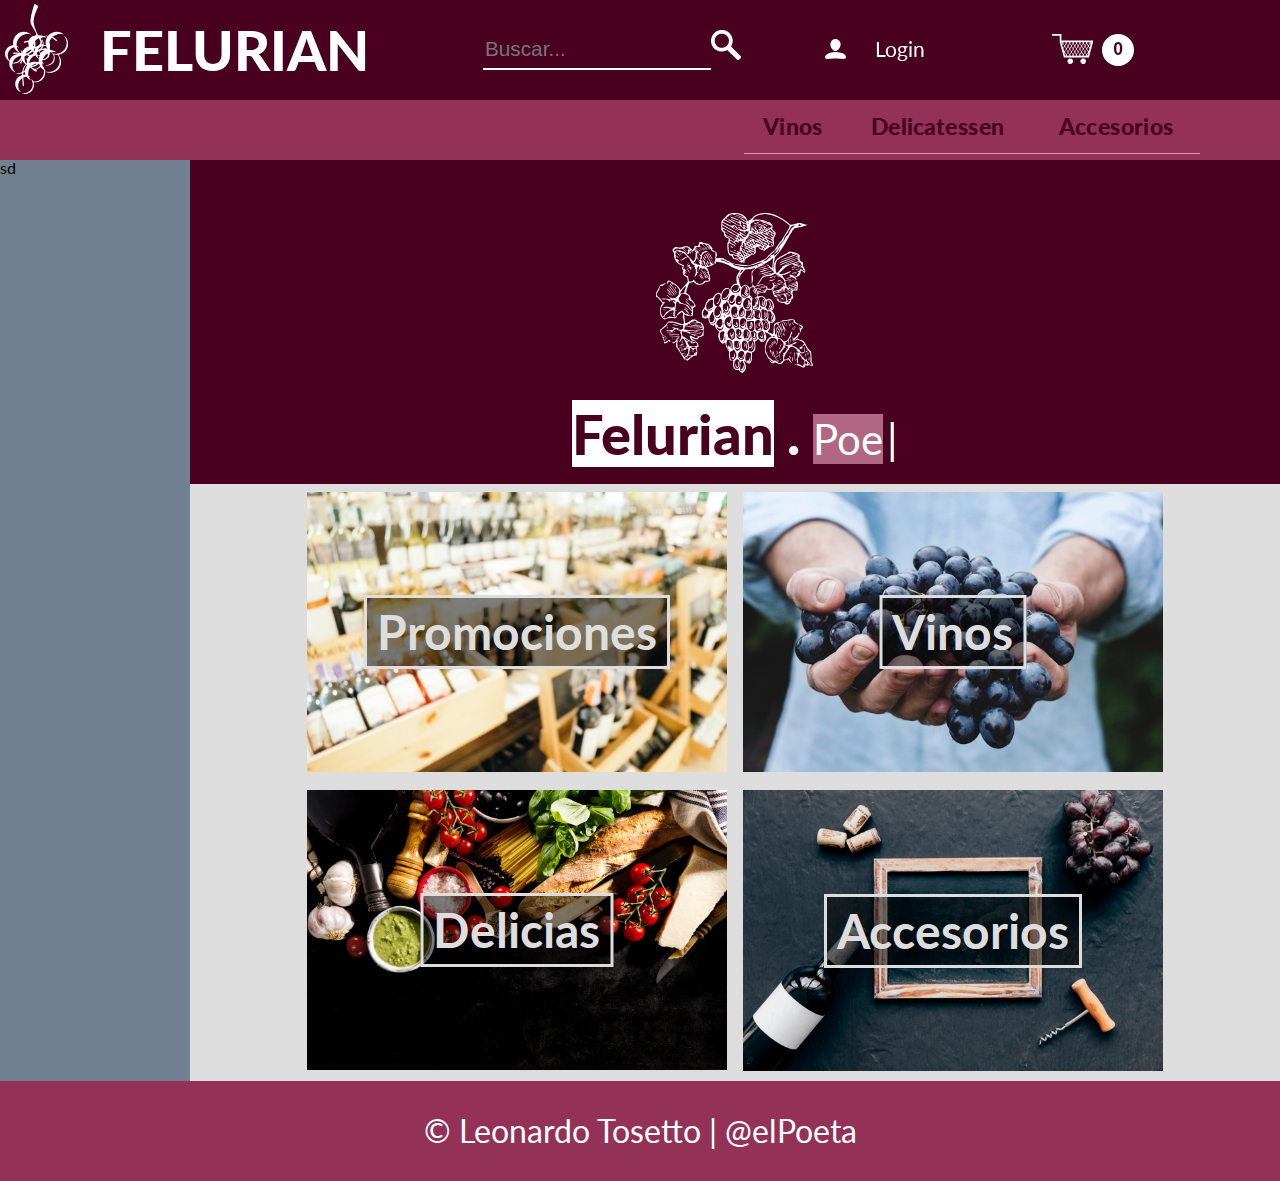
==== index.html @ bda79f93 "Mejoras en Grid - agregado footer" ====
<!DOCTYPE html>
<html lang="es">
<head>
    <meta charset="UTF-8">
    <meta name="viewport" content="width=device-width, initial-scale=1.0">
    <meta http-equiv="X-UA-Compatible" content="ie=edge">

    <link href="https://fonts.googleapis.com/css?family=Lato:400,400i,700,700i,900" rel="stylesheet">
    <link rel="stylesheet" href="css/reset.css">
    <link rel="stylesheet" href="css/contenedor-estilo.css">
    <link rel="stylesheet" href="css/header-estilo.css">
    <link rel="stylesheet" href="css/navegacion-estilo.css">
    <link rel="stylesheet" href="css/side-estilo.css">
    <link rel="stylesheet" href="css/mainSection-estilo.css">
    <link rel="stylesheet" href="css/footer-estilo.css">
    <link rel="stylesheet" href="css/productos-estilo.css">
    <link rel="stylesheet" href="css/carrito-estilo.css">

    <script src="js/datos.js" defer></script>
    <script src="js/menu.js" defer></script>
    <script src="js/productos.js" defer></script>
    <script src="js/lupa.js" defer></script>
    <script src="js/carrito.js" defer></script>
    <script src="js/main.js" defer></script>

    <title>Felurian Wine Store</title>
</head>
<body>
    <div class="contenedor">
        
        <header class="header">
            
            <figure>
                <a href="index.html"><img src="img/logo-header.svg" alt="Felurian" class="logo-header"></a>
            </figure>

            <h1 class="titulo-header"><a href="index.html">Felurian</a></h1>
           
            <div class="form-busqueda">
                <input type="search" id="buscar" placeholder="Buscar...">
                <figure>
                    <img src="img/lupa.svg" alt="buscar" class="logo-buscar">
                </figure>
            </div>
            <div class="contenedor-login">
                <figure>
                    <img src="img/user.svg" alt="login" class="logo-user">
                </figure>
                <a href="#" class="login">Login</a>
            </div>
            <div class="compras">
                <figure>
                    <img src="img/carrito.svg" alt="carrito" class="carrito-logo">
                </figure>

                <div class="cantidadDeProductos"><p id="cantidadEnCarrito">0</p></div>
            </div>
        </header>
        
        <nav class="nav-bar">
            <div class="nav-menu" >
                <ul id="menu-template">

                </ul>
            </div>
        </nav>
        
        <aside class="side">
            sd
        
        </aside>
        
        <section class="main-section">
            <div id="panel-content">
                
                <div class="banner">
               
                    <div class="banner-badge">
                          <img src="img/logo-banner.svg" class="logo-banner-img">
                    </div>
   
                  <span class="titulo-banner"><span>Felurian</span> <sup> . </sup></span>
                  <span id="tipeo-contenedor"></span>
                  <span class='tipeo-cursor'>|</span>   
               
                </div>
  
                  <div class="content-grilla">
               
                    <div>
                          <a class="fondo-grilla" href="#">
                              <div class="texto-grilla">
                                  <h2>Promociones</h2>
                              </div>
                              <img src="img/promos-grilla.jpg">
                          </a>
                      </div>
      
                  <div>
                          <a class="fondo-grilla" href="#" onclick="cargarProductos();">
                              <div class="texto-grilla">
                                  <h2>Vinos</h2>
                              </div>
                              <img src="img/vinos-grilla.jpg">
                          </a>
                 </div>
       
                <div>
                          <a class="fondo-grilla" href="#">
                              <div class="texto-grilla">
                                  <h2>Delicias</h2>
                              </div>
                              <img src="img/delicias-grilla.jpg">
                          </a>
                      </div>
      
                      <div>
                          <a class="fondo-grilla" href="#">
                              <div class="texto-grilla">
                                  <h2>Accesorios</h2>
                              </div>
                              <img src="img/accesorios-grilla.jpg">
                          </a>
                      </div>
              </div>
        </section>
        
        <footer class="footer">
            <p class="autor">&copy; <a href="https://ar.linkedin.com/in/leonardo-tosetto" target="_blank">Leonardo Tosetto</a> | <a href="https://github.com/elPoeta" target="_blank">@elPoeta</a></p>
        </footer>
    </div>

    <div>
        <div class="panel-carrito hide-panel">
            <ul class="panel-carrito-grid">
                <li class="lista-panel-carrito">
                        <img src="img/blanco.png" alt="wine" class="img-panel-carrito">
                        <h5 class ="nombreProducto-panel-carrito">Vino Blanco $124</h5>
                        <!-- <input type="number" name="quantity" min="1" max="15" class="spinner-panel-carrito"> -->
                        <div class="rango-panel-carrito">
                            <span class="rango-span">10</span>
                            <input type="range" class="rango-bar" name="cantidad-panel" min="1" max="15" value="1" step="1"/>
                          
                        </div>
                        
                        
                          <a href="#" class="eliminarProducto-panel-carrito" id="" >&times;</a>
                </li>  
                <hr>
                <li class="lista-panel-carrito">
                    <img src="img/tinto.png" alt="wine" class="img-panel-carrito">
                    <h5 class="nombreProducto-panel-carrito">Vino Tinto $522</h5>
                    <!-- <input type="number" name="quantity" min="1" max="15" class="spinner-panel-carrito"> -->
                    <div class="rango-panel-carrito">
                        <span class="rango-span">1</span>
                        <input type="range" class="rango-bar" name="cantidad-panel" min="1" max="15" value="1" step="1"/>
                      
                    </div>
                    <a href="#" class="eliminarProducto-panel-carrito" id="" >&times;</a>
            </li>  
            <hr>
            </ul> 
          
                <h5 class="total-panel-carrito">total $124</h5>    
            
            <button class="btn-finalizarCompra">Finalizar Compra</button>
        </div>
</div>
</body>
</html>
---- css/contenedor-estilo.css ----
body{
    font-family: 'Lato', sans-serif; 
}
.contenedor{
    display : grid;
    grid-template-columns: repeat(8 1fr);
    grid-template-rows: 100px 60px auto 100px;
    grid-template-areas: 
        "hd hd hd hd hd hd hd hd"
        "nb nb nb nb nb nb nb nb"
        "sd sd ms ms ms ms ms ms"
        "fo fo fo fo fo fo fo fo";

}
---- css/header-estilo.css ----
.header{
    display: grid;
    grid-area: hd;
    background:#48001E;
    grid-template-columns: 100px 1fr 4fr 2fr 2fr;
    justify-content: center;
    align-content: center;
    position: sticky;
    top : 0px;
    z-index: 100;
}

.logo-header{
    max-height: 90px;
    padding: 5px;
    grid-column: 1 / 2;
}

.titulo-header{
    font-size: 3.5rem;
    text-transform: uppercase;
    grid-column: 2 / 3;
    align-self: center;
    font-weight: 900;

}

.titulo-header a{
    text-decoration: none;
    color: #fff;
    text-align: center;
}

.titulo-header a:hover{
    color: #DC93AF;
}

.form-busqueda{
    display: grid;
    grid-template-columns: repeat(4, 1fr);
    justify-content: center;
    align-content: center;
}

#buscar{
    grid-column: 2 / 4;   
    font-size: 1.3rem;
    height: 40px;
    align-self: center;
    background: #48001E;
    color: #fff;
    border: none;
    border-bottom:2px solid #fff;
}

.logo-buscar{
    max-height: 30px;
    text-align: center;
}
 
.contenedor-login{
    display: grid;
    grid-template-columns: 50px 1fr;
    align-content: center;
}

.logo-user{
    max-height: 20px;
}
.login{
    text-align: left;
    font-size: 1.3rem;
    color: #fff;
    text-decoration: none;
}

.compras{
    display: grid;
    grid-template-columns: 50px 1fr;
    align-content: center;
}

.carrito-logo{
    max-height: 30px;
}

.cantidadDeProductos {
	width: 2rem;
	height: 2rem;
	border-radius: 50%;
	background: #fff;
	display: flex;
	justify-content: center;
	align-items: center;
	text-align: center;
}
#cantidadEnCarrito{
	font-family: sans-serif;
	color: #48001E;
	font-size: 1.1rem;
	font-weight: 800;
}
.carrito-logo:hover{
    cursor: pointer;
}
---- css/navegacion-estilo.css ----
.nav-bar{
    display: grid;
    grid-area: nb;
    background: #933157;
    position: sticky;
    top : 100px;
    z-index: 100;
}

.nav-menu{
    text-align: right;
    margin-right: 80px;
    }
#menu-template li{
     display: inline-grid;
     background: #933157;
     border-bottom: 1px solid #DC93AF;
     list-style: none;
    }
    
#menu-template li:hover ul{
    display: inline-grid;
    border-top: 1px solid #DC93AF;
    }
    
#menu-template  a{
    padding: 12px;
    font-size:1.8rem;
    font-weight: 900;
    color:#48001E;
    text-decoration: none;
    transform: scale(.8);
    }
    
#menu-template a:hover{
    color:#fff;
    transform: scale(1);
    }    
    
 .hide-menu{
     display: none;
 }   
.hide-menu a{
      margin-block-start: auto;
      color:#DC93AF;
      
    }
    
.hide-menu a:hover{
    color:#fff;
    }

    .nav-menu ul li:hover .hide-menu{
        display: inline-table;
    }
---- css/side-estilo.css ----
.side{
    display: grid;
    grid-area: sd;
    background: slategray;
}
---- css/mainSection-estilo.css ----
.main-section{
    display: grid;
    grid-area: ms;
    background: #DDDDDE;
    
}

.banner{
    background: #48001E;
    padding: 2%;
    color: #fff;
    text-align:center;
}

.logo-banner-img{
    width: 15%;
    max-height: 15%;
    padding: 3%;
}  
.titulo-banner {
     font-size: 3.5rem;
     font-weight:900;

    }  
.titulo-banner span{
        background: #fff;
        color: #48001E;
    }     
 .tipeo-cursor { 
     font-size: 2.6rem;
    }

#tipeo-contenedor{
        color:#fff; 
        text-decoration: none;
        background: rgba(220, 147, 175, .7);
        font-size:2.6rem;

}   

.content-grilla{
    display: grid;
    grid-template-columns: 1fr 1fr;  
    margin : 0 auto;
    max-width: 80%; 
}

.fondo-grilla{
        position: relative;   
        display: inline-block;
    }
    
    .fondo-grilla img{
        box-sizing: border-box;
        display: block;
        max-width: 100%;
        height: auto;
        padding: .5em;
    }
    
    
    .texto-grilla h2{
        font-size: 3rem;
        color: #DDDDDE;
        border: 3px solid #DDDDDE;
        position: absolute;
        top: 50%;
        left: 50%;
        transform: translate(-50%, -50%);   
        background: rgba(0, 0, 0, .5);
        padding: 10px;
        
    }
    
    .texto-grilla h2:hover{
        color: #DC93AF;
        border: 3px solid #DC93AF;
    }


@keyframes blink {
100% 
{ opacity:1; 
}
}
---- css/footer-estilo.css ----
.footer{
    display: grid;
    grid-area: fo;
    background: #933157;
}
.autor{
    font-size: 2rem;
    text-align: center;
    align-self: center;
    color: #fff;
}

.autor a{
    text-decoration: none;
    color: #fff;
}

.autor a:hover{
    color:#48001E;
}
---- css/productos-estilo.css ----
.contenedor-productos{
    display : grid;
    margin : 0 auto;
    max-width : 75%;
    grid-template-columns: repeat(4,1fr);
    
  }
.text-center{
    text-align : center;
  }
  .img-card{
    box-sizing: border-box;
    max-width: 100%;
    height: 200px;
   
  }
  .titulo-card{
    color : #48001E;
  }
  .precio-card{
    font-size : 30px;
    color : #933157;
  }
  
  .btn-agregar{
    background : #116611;
    color : #fff;
    border : 0px;
    border-radius : 30px;
    margin : 10px;
    padding : 10px 50px;
    
  }
  
  .btn-agregar:hover{
    background : #55AA55;
    cursor : pointer;
    
  }
  
  .card{
    box-sizing : border-box;
    align-items : center;  
    background : #fff;
    color : #333;
    border : 1px solid #333;
    margin : 0px auto;
    padding : 10px;
    border-radius : 25px;
    box-shadow :10px 10px 5px #888;
    transform: scale(0.95);
    transition: box-shadow 0.5s, transform 0.5s;
  }
  
  .card:hover {
    transform: scale(1);
    box-shadow: 5px 20px 30px rgba(0, 0, 0, 0.2);
  }

  .img-magnifier-container {
    position: relative;
    border: 2px solid #000;
    display: inline-block;
  }
  
  .img-magnifier-glass {
    position: absolute;
    border: 3px solid #000;
    border-radius: 50%;
    cursor: none;
    width: 150px;
    height: 150px;
  }

  .zona-lupa{
    display: inline-block;
    position: relative;
    
  }
---- css/carrito-estilo.css ----
.panel-carrito{
    width: 20%;
    left: 70%;
    height: auto;
    padding: 5px;
    position: fixed;
    z-index:100;
    top:100px;
    background-color:#DC93AF;
    border-radius: 15px;
    opacity: 1;   
    overflow: hidden;
    text-align: center;
    transition: max-height 0.5s linear;
}

.hide-panel{
    display: none;
}
.panel-carrito-grid{
    display: grid;
    grid-template-columns: 1fr;
    grid-template-rows: 100px;    
}
.lista-panel-carrito{
    display: grid; 
    grid-template-columns: 60px 1fr 50px 30px;
    grid-template-rows: 100px;
    justify-content: center;
    align-items: center;
}

.img-panel-carrito{
    box-sizing: border-box;    
    max-width: 100%;
    height: 80px;
    justify-self: left;
    padding: 5px; 
    
}

.nombreProducto-panel-carrito{
  font-size: 1.5rem;
  text-align: center;
  color: #fff;
}

.eliminarProducto-panel-carrito{
    font-size: 1.8rem;
    color: #fff;
    text-decoration: none;
}

.eliminarProducto-panel-carrito:hover{
    color: #48001E;
}

.spinner-panel-carrito{
    width: auto;
    font-size: 1.1rem;
    background: #DC93AF;
    border: 1px solid #48001E;
    padding: 2px;
    color: #fff;
}

.rango-panel-carrito{
    display: block;
}

.rango-span{
    color: #DC93AF;
    background: #fff;
    font-size: 1.2rem;
    border-radius: 5px;
    padding: 2px;
}

.rango-bar{
    width: 45px;
    padding: 2px;
}


.total-panel-carrito{
    display: block;  
    font-size: 1.5rem;
    padding: 15px;
    color: #48001E;
    text-transform: uppercase;


}

.btn-finalizarCompra{
    width: 80%;
    padding: 10px;
    background: #116611;
    color: #fff; 
    border: none;
    border-radius: 10px;
    font-size: 1.2rem;
}

.btn-finalizarCompra:hover{
    background: #55AA55;
    color: #48001E;
    cursor: pointer;
}
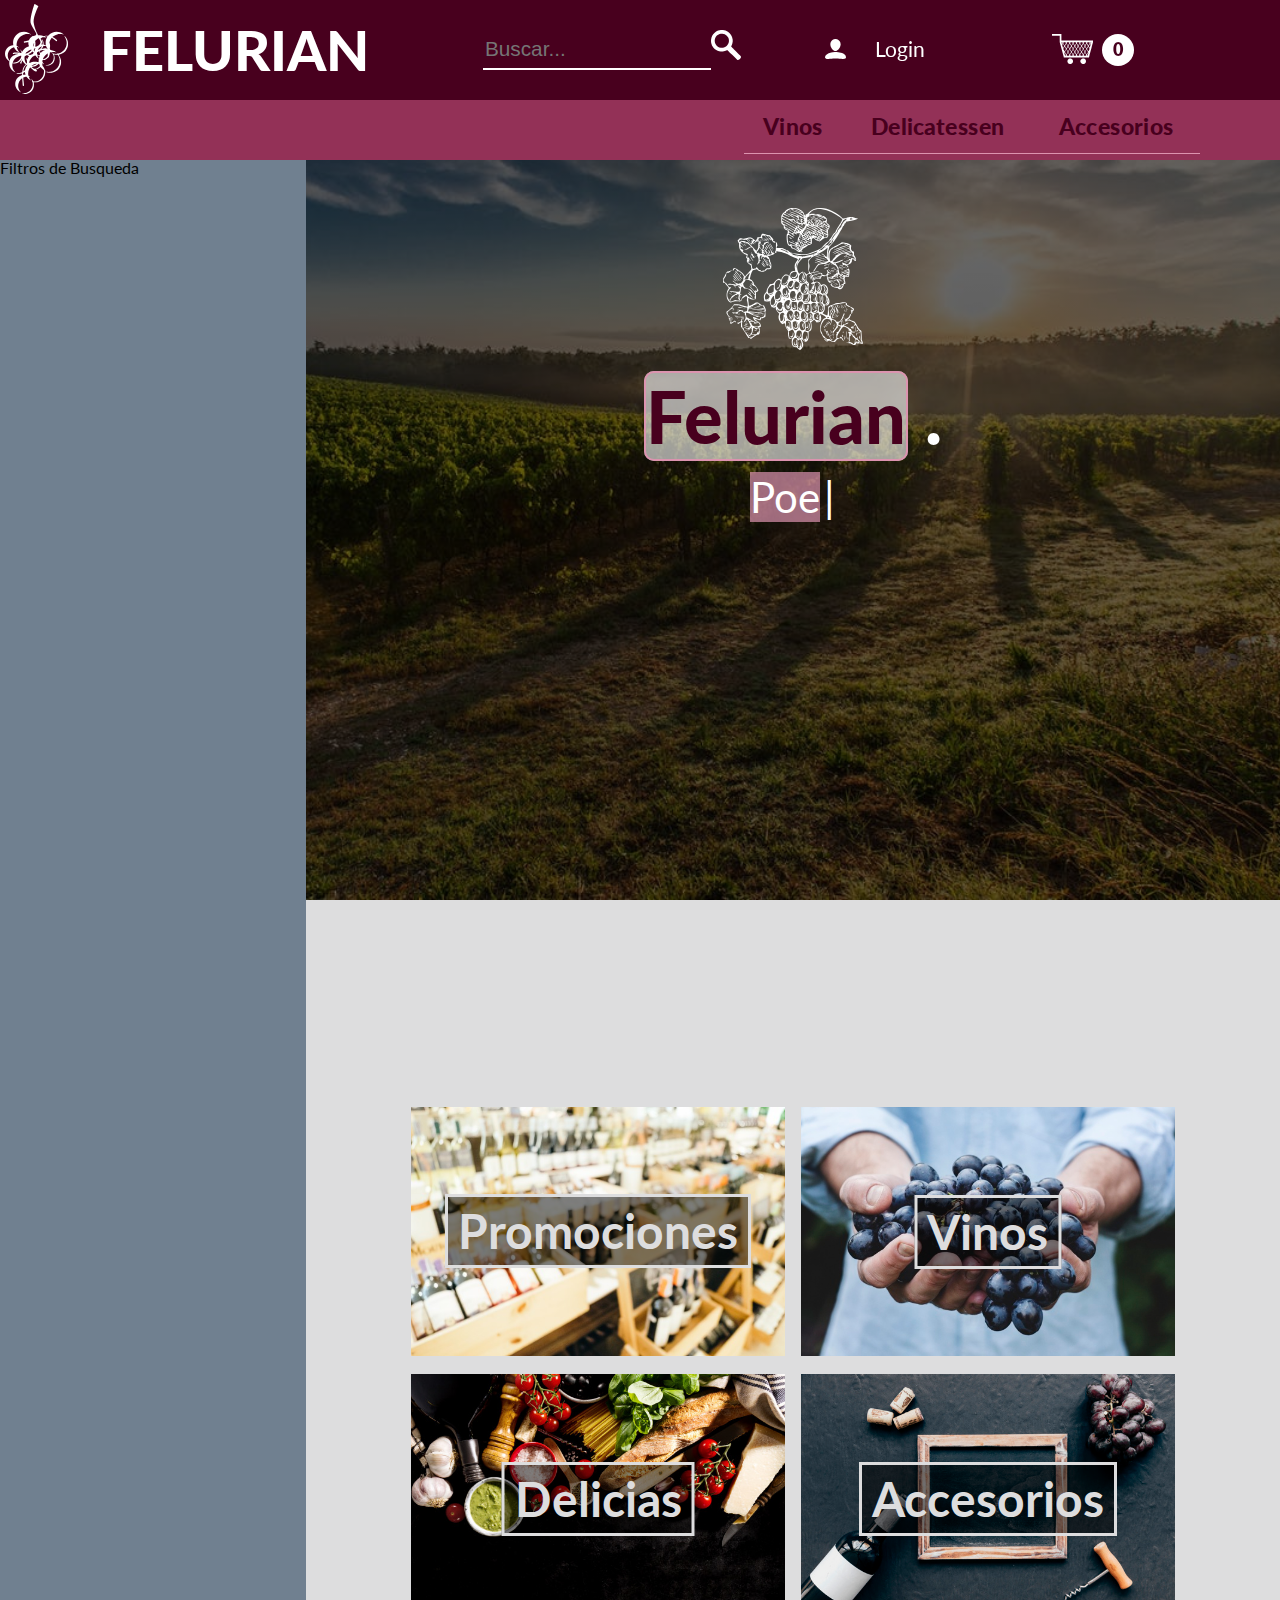
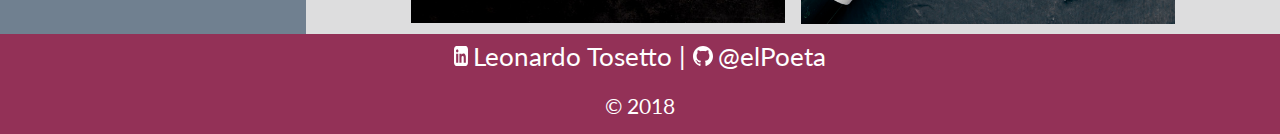
==== commit edbb1398: "Sitio Responsive" ====
--- a/index.html
+++ b/index.html
@@ -15,6 +15,7 @@
     <link rel="stylesheet" href="css/footer-estilo.css">
     <link rel="stylesheet" href="css/productos-estilo.css">
     <link rel="stylesheet" href="css/carrito-estilo.css">
+    <link rel="stylesheet" href="css/hamburger-estilo.css">
 
     <script src="js/datos.js" defer></script>
     <script src="js/menu.js" defer></script>
@@ -29,7 +30,7 @@
     <div class="contenedor">
         
         <header class="header">
-            
+             
             <figure>
                 <a href="index.html"><img src="img/logo-header.svg" alt="Felurian" class="logo-header"></a>
             </figure>
@@ -49,11 +50,12 @@
                 <a href="#" class="login">Login</a>
             </div>
             <div class="compras">
+
                 <figure>
                     <img src="img/carrito.svg" alt="carrito" class="carrito-logo">
                 </figure>
 
-                <div class="cantidadDeProductos"><p id="cantidadEnCarrito">0</p></div>
+                <div class="circulo-compras"><p id="cantidadEnCarritoCompras" class="cantidadEnCarrito">0</p></div>
             </div>
         </header>
         
@@ -66,7 +68,7 @@
         </nav>
         
         <aside class="side">
-            sd
+            Filtros de Busqueda
         
         </aside>
         
@@ -79,9 +81,10 @@
                           <img src="img/logo-banner.svg" class="logo-banner-img">
                     </div>
    
-                  <span class="titulo-banner"><span>Felurian</span> <sup> . </sup></span>
-                  <span id="tipeo-contenedor"></span>
-                  <span class='tipeo-cursor'>|</span>   
+                 <H2><span class="titulo-banner"><span>Felurian</span> <sup> . </sup></span></H2>
+                 <div class="contenedor-tipeo"><span id="tipeo-contenedor"></span>
+                  <span class='tipeo-cursor'>|</span>
+                </div> 
                
                 </div>
   
@@ -126,8 +129,17 @@
         </section>
         
         <footer class="footer">
-            <p class="autor">&copy; <a href="https://ar.linkedin.com/in/leonardo-tosetto" target="_blank">Leonardo Tosetto</a> | <a href="https://github.com/elPoeta" target="_blank">@elPoeta</a></p>
+            <div>
+            <p class="autor"><a href="https://ar.linkedin.com/in/leonardo-tosetto" target="_blank"><img src="img/linked.svg">Leonardo Tosetto</a> | <a href="https://github.com/elPoeta" target="_blank"><img src="img/gitHub.svg">@elPoeta</a></p>   
+            </div>
+            <div >
+                <p class="copy">&copy; 2018</p>
+            </div>
+            
         </footer>
+        <div class="nav-hamburger">
+                <a href="#" id="nav-icon-hamburger">&#9776;</a>
+        </div>
     </div>
 
     <div>
@@ -136,34 +148,29 @@
                 <li class="lista-panel-carrito">
                         <img src="img/blanco.png" alt="wine" class="img-panel-carrito">
                         <h5 class ="nombreProducto-panel-carrito">Vino Blanco $124</h5>
-                        <!-- <input type="number" name="quantity" min="1" max="15" class="spinner-panel-carrito"> -->
-                        <div class="rango-panel-carrito">
-                            <span class="rango-span">10</span>
-                            <input type="range" class="rango-bar" name="cantidad-panel" min="1" max="15" value="1" step="1"/>
-                          
-                        </div>
-                        
-                        
+                        <input type="number" name="quantity" min="1" max="15" class="spinner-panel-carrito" value="1">
                           <a href="#" class="eliminarProducto-panel-carrito" id="" >&times;</a>
                 </li>  
                 <hr>
                 <li class="lista-panel-carrito">
                     <img src="img/tinto.png" alt="wine" class="img-panel-carrito">
                     <h5 class="nombreProducto-panel-carrito">Vino Tinto $522</h5>
-                    <!-- <input type="number" name="quantity" min="1" max="15" class="spinner-panel-carrito"> -->
-                    <div class="rango-panel-carrito">
-                        <span class="rango-span">1</span>
-                        <input type="range" class="rango-bar" name="cantidad-panel" min="1" max="15" value="1" step="1"/>
-                      
-                    </div>
+                    <input type="number" name="quantity" min="1" max="15" class="spinner-panel-carrito" value="1">
                     <a href="#" class="eliminarProducto-panel-carrito" id="" >&times;</a>
             </li>  
             <hr>
             </ul> 
           
-                <h5 class="total-panel-carrito">total $124</h5>    
+                <h5 class="total-panel-carrito">total $666</h5>    
             
             <button class="btn-finalizarCompra">Finalizar Compra</button>
+        </div>
+      
+        <div class="nav-panel">
+                <a href="#" class="btn-cerrar-nav-panel" id="btn-nav-panel" >&times;</a>
+                <ul id="panel-side-menu">
+    
+                </ul>
         </div>
 </div>
 </body>
--- a/css/contenedor-estilo.css
+++ b/css/contenedor-estilo.css
@@ -11,4 +11,25 @@
         "sd sd ms ms ms ms ms ms"
         "fo fo fo fo fo fo fo fo";
 
+}
+
+@media screen and (max-width : 1200px){
+    .contenedor{
+        grid-template-rows: 70px 40px auto 70px;
+    }
+}
+@media screen and (max-width : 750px){}
+
+@media screen and (max-width : 524px){
+    .contenedor{
+        display : grid;
+        grid-template-columns: repeat(6 1fr);
+        grid-template-rows: 60px auto 60px;
+        grid-template-areas: 
+            "mh hd hd hd hd hd"
+            "ms ms ms ms ms ms"
+            "fo fo fo fo fo fo";
+    
+    }
+    
 }--- a/css/header-estilo.css
+++ b/css/header-estilo.css
@@ -13,13 +13,11 @@
 .logo-header{
     max-height: 90px;
     padding: 5px;
-    grid-column: 1 / 2;
 }
 
 .titulo-header{
     font-size: 3.5rem;
     text-transform: uppercase;
-    grid-column: 2 / 3;
     align-self: center;
     font-weight: 900;
 
@@ -72,9 +70,11 @@
     font-size: 1.3rem;
     color: #fff;
     text-decoration: none;
+
 }
 
 .compras{
+
     display: grid;
     grid-template-columns: 50px 1fr;
     align-content: center;
@@ -84,7 +84,7 @@
     max-height: 30px;
 }
 
-.cantidadDeProductos {
+.circulo-compras {
 	width: 2rem;
 	height: 2rem;
 	border-radius: 50%;
@@ -94,8 +94,7 @@
 	align-items: center;
 	text-align: center;
 }
-#cantidadEnCarrito{
-	font-family: sans-serif;
+.cantidadEnCarrito{
 	color: #48001E;
 	font-size: 1.1rem;
 	font-weight: 800;
@@ -103,3 +102,176 @@
 .carrito-logo:hover{
     cursor: pointer;
 }
+
+@media screen and (max-width : 1200px){
+    .logo-header{
+        max-height: 50px;
+  
+    }
+    
+    .titulo-header{
+        font-size: 2rem;
+    
+    }
+    
+    #buscar{ 
+        height: 25px;
+    }
+    
+    .logo-buscar{
+        max-height: 20px;
+    }
+     
+    .contenedor-login{
+        grid-template-columns: 40px 1fr;
+    }
+    
+    .logo-user{
+        max-height: 15px;
+    }
+    .login{
+        font-size: 1.1rem;
+    }
+    
+    .compras{
+        grid-template-columns: 40px 1fr;
+    }
+    
+    .carrito-logo{
+        max-height: 22px;
+    }
+    
+    .circulo-compras {
+        width: 1.5rem;
+        height: 1.5rem;
+     
+    }
+    .cantidadEnCarrito{
+        font-size: 1rem;
+    }
+    
+}
+
+@media screen and (max-width : 750px){
+    .logo-header{
+        max-height: 40px;
+  
+    }
+    
+    .titulo-header{
+        font-size: 1.3rem;
+    
+    }
+    
+    #buscar{ 
+        height: 30px;
+        font-size: 1rem;
+    }
+    
+    .logo-buscar{
+        max-height: 15px;
+    }
+     
+    .contenedor-login{
+        grid-template-columns: 30px 1fr;
+    }
+    
+    .logo-user{
+        max-height: 12px;
+    }
+    .login{
+        font-size: 1rem;
+    }
+    
+    .compras{
+        grid-template-columns: 30px 1fr;
+    }
+    
+    .carrito-logo{
+        max-height: 18px;
+    }
+    
+    .circulo-compras {
+        width: 1.2rem;
+        height: 1.2rem;
+     
+    }
+    .cantidadEnCarrito{
+        font-size: .8rem;
+    }
+    
+}
+
+@media screen and (max-width : 524px){
+  
+    .header{
+        grid-template-columns: 1fr 4fr 2fr;
+    }
+    
+    .logo-header{
+        display: none;
+    }
+    
+    .titulo-header{
+        font-size: 1.2rem;
+        grid-column: 1 / 1;
+    }
+
+    
+    .form-busqueda{
+        display: grid;
+        grid-template-columns: repeat(4, 1fr);
+        justify-content: center;
+        align-content: center;
+    }
+    
+    #buscar{
+        grid-column: 2 / 4;   
+        font-size: 1rem;
+        height: 20px;
+        align-self: center;
+        background: #48001E;
+        color: #fff;
+        border: none;
+        border-bottom:2px solid #fff;
+    }
+    
+    .logo-buscar{
+        max-height: 20px;
+        text-align: center;
+    }
+     
+    .contenedor-login{
+        display: none;
+    }
+    
+    .compras{
+    
+        display: grid;
+        grid-template-columns: 50px 1fr;
+        align-content: center;
+    }
+    
+    .carrito-logo{
+        max-height: 20px;
+    }
+    
+    .circulo-compras {
+        width: 1.1rem;
+        height: 1.2rem;
+        border-radius: 50%;
+        background: #fff;
+        display: flex;
+        justify-content: center;
+        align-items: center;
+        text-align: center;
+    }
+    .cantidadEnCarrito{
+        color: #48001E;
+        font-size: 1rem;
+        font-weight: 800;
+    }
+    .carrito-logo:hover{
+        cursor: pointer;
+    }
+}--- a/css/navegacion-estilo.css
+++ b/css/navegacion-estilo.css
@@ -52,4 +52,26 @@
 
     .nav-menu ul li:hover .hide-menu{
         display: inline-table;
-    }+    }
+
+    @media screen and (max-width : 1200px){
+        .nav-bar{
+            top : 70px;
+        }
+
+            
+        #menu-template  a{
+            padding: 8px;
+            font-size:1.3rem;
+            }
+    }    
+
+    @media screen and (max-width : 750px){
+ 
+      }
+    
+      @media screen and (max-width : 524px){
+        .nav-bar{
+            display: none;
+        }
+      }--- a/css/side-estilo.css
+++ b/css/side-estilo.css
@@ -2,4 +2,12 @@
     display: grid;
     grid-area: sd;
     background: slategray;
+}
+
+@media screen and (max-width : 750px){}
+
+@media screen and (max-width : 524px){
+    .side{
+        display: none;
+    }
 }--- a/css/mainSection-estilo.css
+++ b/css/mainSection-estilo.css
@@ -6,10 +6,15 @@
 }
 
 .banner{
-    background: #48001E;
     padding: 2%;
     color: #fff;
     text-align:center;
+    background-image: linear-gradient(rgba(0, 0, 0, .6), rgba(0, 0, 0, .6)), url(../img/fondo-banner.jpeg);
+    background-repeat: no-repeat;
+    background-size: cover;
+    background-position: center;
+    height: 100vh;
+    background-attachment: fixed;
 }
 
 .logo-banner-img{
@@ -18,18 +23,23 @@
     padding: 3%;
 }  
 .titulo-banner {
-     font-size: 3.5rem;
+     font-size: 4.5rem;
      font-weight:900;
-
+     padding: 2%; 
     }  
 .titulo-banner span{
-        background: #fff;
+        background:rgba(255,255,255, .6);
         color: #48001E;
+        border: 2px solid #DC93AF;
+        border-radius: 10px;
+   
     }     
  .tipeo-cursor { 
      font-size: 2.6rem;
     }
-
+.contenedor-tipeo{
+    margin-top: 25px;
+}
 #tipeo-contenedor{
         color:#fff; 
         text-decoration: none;
@@ -77,7 +87,74 @@
         border: 3px solid #DC93AF;
     }
 
+    @media screen and (max-width : 1200px){
+        
+        .logo-banner-img{
+            width: 20%;
+            max-height: 18%;
+        }  
+    
+        .content-grilla{
+            grid-template-columns: 1fr 1fr;  
+            
+        }
+        
+        .fondo-grilla{
+                position: relative;   
+                display: inline-block;
+            }
+            
+            .fondo-grilla img{
+                box-sizing: border-box;
+                display: block;
+                max-width: 100%;
+                height: auto;
+                padding: .5em;
+            }
+            
+            .texto-grilla h2{
+                font-size: 2rem;
+                
+            }
+        
+           
+    }
+    @media screen and (max-width : 750px){
+        .titulo-banner {
+            font-size: 3rem;
+           }  
+    
+        .tipeo-cursor { 
+            font-size: 2rem;
+           }
+       #tipeo-contenedor{
+               font-size:2rem;
+       }  
+       
+       .content-grilla{
+        grid-template-columns: 1fr;  
+        
+    }
+    }
 
+    @media screen and (max-width : 524px){
+    
+        .logo-banner-img{
+            width: 24%;
+            max-height: 22%;
+        }  
+        .titulo-banner {
+            font-size: 2.6rem;
+           }  
+    
+        .tipeo-cursor, #tipeo-contenedor  { 
+            font-size: 1.8rem;
+           }
+           .content-grilla{
+            max-width: 90%; 
+        }
+    }
+    
 @keyframes blink {
 100% 
 { opacity:1; 
--- a/css/footer-estilo.css
+++ b/css/footer-estilo.css
@@ -4,10 +4,16 @@
     background: #933157;
 }
 .autor{
-    font-size: 2rem;
+    font-size: 1.6rem;
     text-align: center;
     align-self: center;
     color: #fff;
+    padding: 10px;
+}
+
+.autor img{
+    max-height: 20px;
+    padding: 0 5px 0 0;
 }
 
 .autor a{
@@ -17,4 +23,57 @@
 
 .autor a:hover{
     color:#48001E;
+}
+
+.copy{
+    text-align: center;
+    color: #fff;
+    font-size: 1.3rem;
+}
+
+@media screen and (max-width : 1200px){
+    .autor{
+        font-size: 1.4rem;
+        
+    }
+    
+    .autor img{
+        max-height: 18px;
+    }
+    
+.copy{
+ 
+    font-size: 1.1rem;
+}
+}
+
+@media screen and (max-width : 750px){
+    .autor{
+        font-size: 1.2rem;
+        
+    }
+    
+    .autor img{
+        max-height: 15px;
+    }
+    .copy{
+ 
+        font-size: 1rem;
+    }
+}
+
+@media screen and (max-width : 524px){
+    .autor{
+        font-size: 1rem;
+        
+    }
+    
+    .autor img{
+        max-height: 12px;
+    }
+
+    .copy{
+ 
+        font-size: .8rem;
+    }
 }--- a/css/productos-estilo.css
+++ b/css/productos-estilo.css
@@ -76,4 +76,29 @@
     display: inline-block;
     position: relative;
     
+  }
+
+  @media screen and (max-width : 1200px){
+    .contenedor-productos{
+      max-width : 80%;
+      grid-template-columns: repeat(3,1fr);
+      
+    }
+  
+  }
+
+  @media screen and (max-width : 750px){
+    .contenedor-productos{
+      max-width : 85%;
+      grid-template-columns: repeat(2,1fr);
+      
+    }
+  }
+
+  @media screen and (max-width : 524px){
+    .contenedor-productos{
+      max-width : 85%;
+      grid-template-columns: 1fr;
+      
+    }
   }--- a/css/carrito-estilo.css
+++ b/css/carrito-estilo.css
@@ -11,7 +11,6 @@
     opacity: 1;   
     overflow: hidden;
     text-align: center;
-    transition: max-height 0.5s linear;
 }
 
 .hide-panel{
@@ -59,7 +58,7 @@
     width: auto;
     font-size: 1.1rem;
     background: #DC93AF;
-    border: 1px solid #48001E;
+    border: 1px solid #fff;
     padding: 2px;
     color: #fff;
 }
@@ -67,20 +66,6 @@
 .rango-panel-carrito{
     display: block;
 }
-
-.rango-span{
-    color: #DC93AF;
-    background: #fff;
-    font-size: 1.2rem;
-    border-radius: 5px;
-    padding: 2px;
-}
-
-.rango-bar{
-    width: 45px;
-    padding: 2px;
-}
-
 
 .total-panel-carrito{
     display: block;  
@@ -106,4 +91,103 @@
     background: #55AA55;
     color: #48001E;
     cursor: pointer;
+}
+
+@media screen and (max-width : 1200px){
+    .panel-carrito{
+        width: 40%;
+        left: 55%;
+        top:70px;
+    }
+    
+    .panel-carrito-grid{
+        grid-template-rows: 80px;    
+    }
+    .lista-panel-carrito{
+        grid-template-columns: 50px 1fr 40px 30px;
+        grid-template-rows: 80px;
+    }
+    
+    .img-panel-carrito{
+        height: 70px;    
+    }
+    
+    .nombreProducto-panel-carrito{
+      font-size: 1.2rem;
+    }
+    
+    .spinner-panel-carrito{
+    width: auto;
+    font-size: 1.1rem;
+    background: #DC93AF;
+    border: 1px solid #fff;
+    padding: 2px;
+    color: #fff;
+}
+    .eliminarProducto-panel-carrito{
+       padding: 2px;
+    }
+    .total-panel-carrito{
+        font-size: 1.2rem;
+    }
+    
+    .btn-finalizarCompra{
+        padding: 8px;
+        font-size: 1.1rem;
+    }
+}
+
+@media screen and (max-width : 750px){
+    .panel-carrito{
+        width: 50%;
+        left: 45%;
+    }
+    .nombreProducto-panel-carrito{
+        font-size: 1rem;
+      }
+
+      .total-panel-carrito{
+        font-size: 1rem;
+    }
+    
+    .btn-finalizarCompra{
+        padding: 5px;
+        font-size: .9rem;
+    }
+}
+
+@media screen and (max-width : 524px){
+    .panel-carrito-grid{
+        grid-template-rows: 60px;    
+    }
+    .lista-panel-carrito{
+        grid-template-columns: 40px 1fr 30px 20px;
+        grid-template-rows: 60px;
+    }
+    
+    .img-panel-carrito{
+        height: 60px;    
+    }
+    
+    .panel-carrito{
+        width: 60%;
+        left: 35%;
+    }
+    .nombreProducto-panel-carrito{
+        font-size: .8rem;
+      }
+
+      .spinner-panel-carrito{
+        font-size: .9rem;
+   
+    }
+
+      .total-panel-carrito{
+        font-size: .8rem;
+    }
+    
+    .btn-finalizarCompra{
+        padding: 5px;
+        font-size: .7rem;
+    }
 }--- a/css/hamburger-estilo.css
+++ b/css/hamburger-estilo.css
@@ -0,0 +1,101 @@
+.nav-hamburger{
+    display: none;
+}
+
+.nav-panel{
+  display: none;
+}
+
+@media screen and (max-width : 524px){
+  .nav-panel{
+    display: block;
+  }
+    .nav-hamburger{
+       background: #48001E;
+        display: grid;
+        grid-area: mh;
+        justify-content: center;
+        position: sticky;
+        top : 0px;
+        z-index: 100;
+    }  
+  
+       #nav-icon-hamburger{
+           font-size: 30px;
+           line-height: 30px;
+           margin-top: 3px;
+           margin-left:2px;
+           padding: 10px;
+           color: white;
+           font-weight: 900;
+           text-decoration: none;
+           text-align: center;
+           align-self: center;       
+       } 
+    .nav-panel {
+        height:100%;
+        width:0;
+        position:fixed;
+        z-index:100;
+        top:0px;
+        left:0px;
+        background-color:#DC93AF;
+        opacity:.9;
+        overflow-x:hidden;
+        padding-top:60px;
+        transition:0.5s;
+      }
+      
+      .nav-panel  a{
+        text-decoration: none;
+        padding:10px 10px 10px 30px;
+        font-size:1.3rem;
+        font-weight: 900;
+        color:#fff;
+        display:block;
+        transition:0.3s;
+      }
+      
+      .nav-panel a:hover{
+        color:#48001E;
+      }
+    
+      .hide-menu{
+        display: none;
+    }
+    
+    .hide-menu a{
+        margin-left: 1.5rem;
+        color:#48001E;
+    }
+    
+    .hide-menu a:hover{
+      color:#fff;
+     }
+    .nav-panel ul li:hover .hide-menu{
+          display: block;
+        
+      }
+      
+      .btn-cerrar-nav-panel{
+        position:absolute;
+        top:0;
+        right:22px;
+        font-size: 36px;
+        margin-left:50px;
+      }
+      
+      .nav-panel ul li a::before{
+        content: '';
+        display: block;
+        height: 2px;
+        background-color: #fff;
+        width: 0%;
+        transition: all ease-in-out 250ms;
+      }
+      
+      .nav-panel ul li a:hover::before {
+        width: 75%;
+      }
+      
+}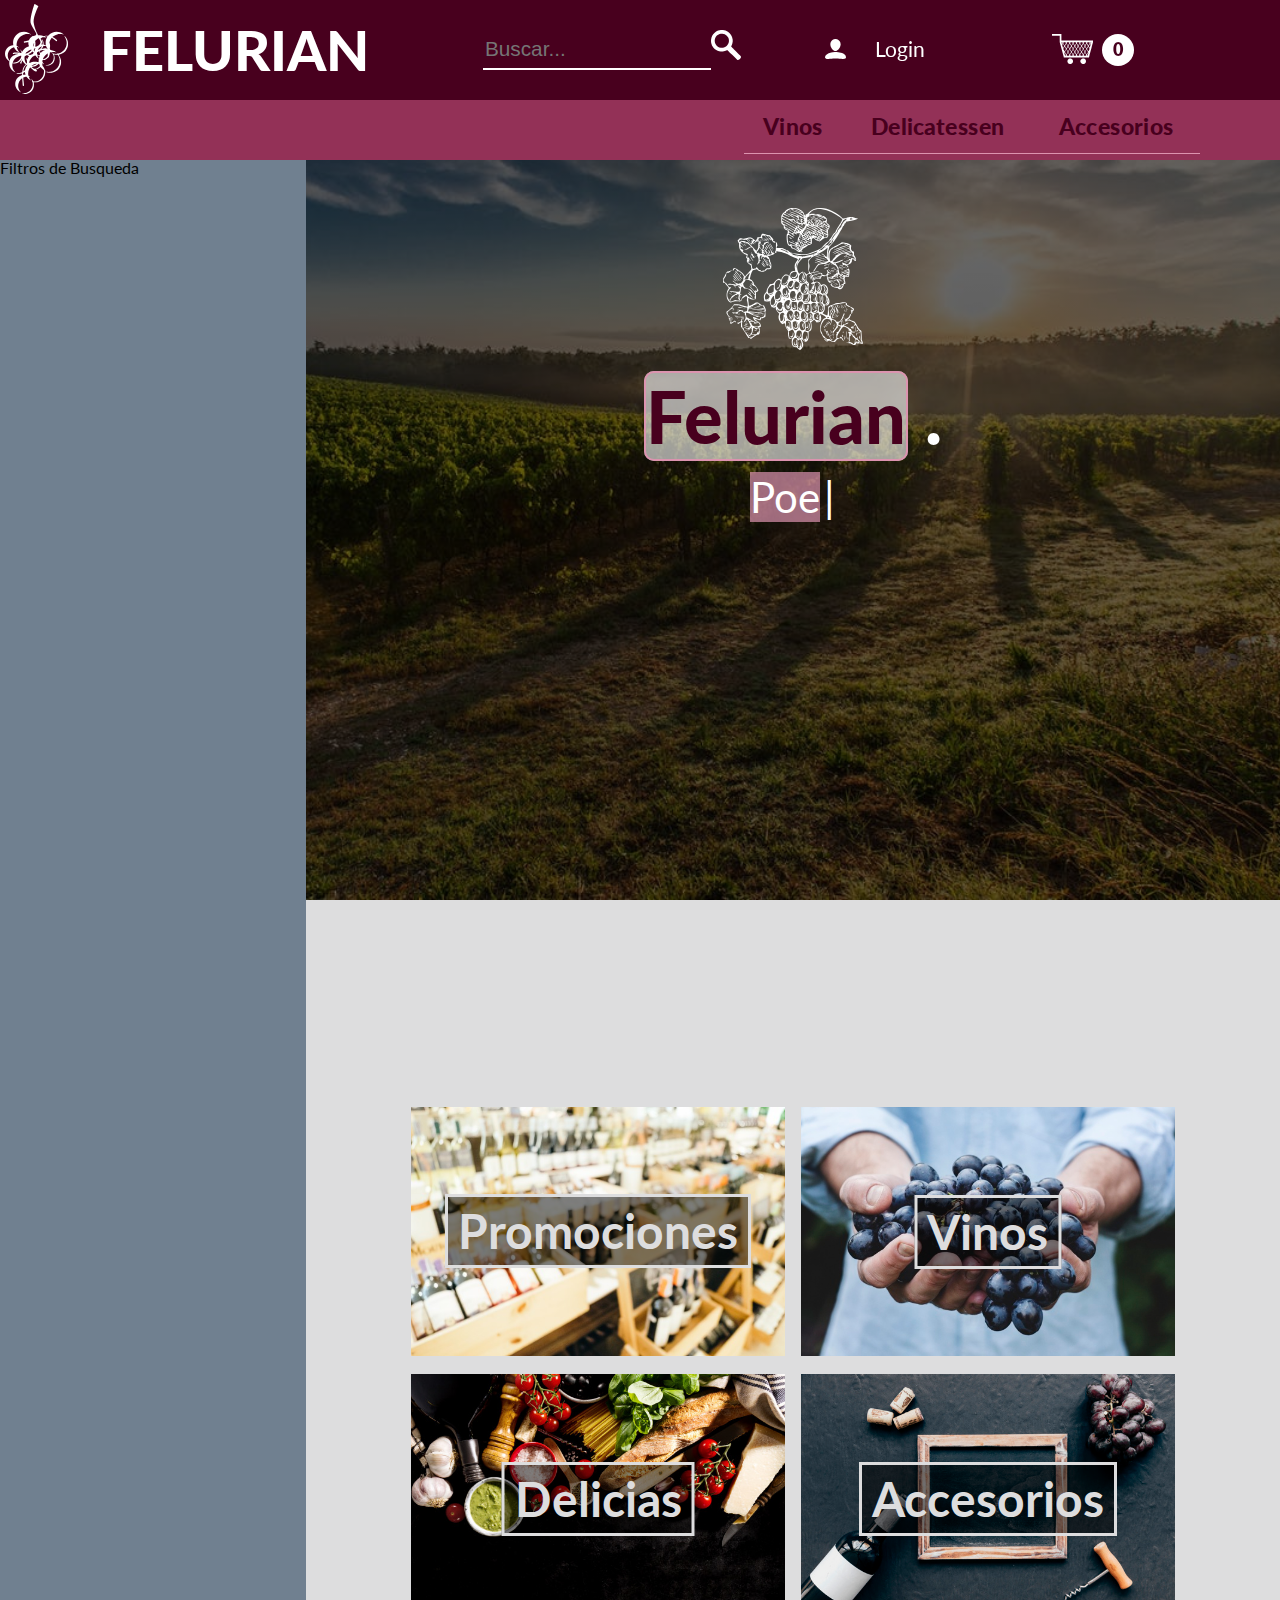
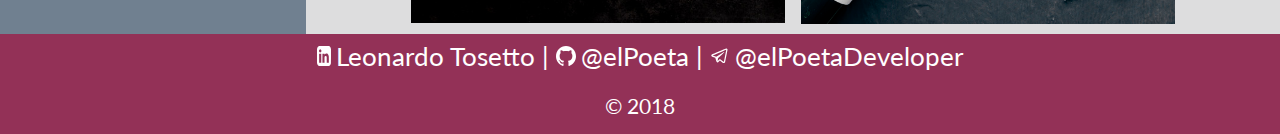
==== commit 441e5ede: "Los productos se agregan al carrito dinamicamente" ====
--- a/index.html
+++ b/index.html
@@ -50,7 +50,6 @@
                 <a href="#" class="login">Login</a>
             </div>
             <div class="compras">
-
                 <figure>
                     <img src="img/carrito.svg" alt="carrito" class="carrito-logo">
                 </figure>
@@ -130,7 +129,7 @@
         
         <footer class="footer">
             <div>
-            <p class="autor"><a href="https://ar.linkedin.com/in/leonardo-tosetto" target="_blank"><img src="img/linked.svg">Leonardo Tosetto</a> | <a href="https://github.com/elPoeta" target="_blank"><img src="img/gitHub.svg">@elPoeta</a></p>   
+            <p class="autor"><a href="https://www.linkedin.com/in/leonardo-tosetto" target="_blank"><img src="img/linked.svg">Leonardo Tosetto</a> | <a href="https://github.com/elPoeta" target="_blank"><img src="img/gitHub.svg">@elPoeta</a> | <a href="https://t.me/elPoetaDeveloper" target="_blank"><img src="img/telegram.svg">@elPoetaDeveloper</a></p>   
             </div>
             <div >
                 <p class="copy">&copy; 2018</p>
@@ -144,26 +143,13 @@
 
     <div>
         <div class="panel-carrito hide-panel">
-            <ul class="panel-carrito-grid">
-                <li class="lista-panel-carrito">
-                        <img src="img/blanco.png" alt="wine" class="img-panel-carrito">
-                        <h5 class ="nombreProducto-panel-carrito">Vino Blanco $124</h5>
-                        <input type="number" name="quantity" min="1" max="15" class="spinner-panel-carrito" value="1">
-                          <a href="#" class="eliminarProducto-panel-carrito" id="" >&times;</a>
-                </li>  
-                <hr>
-                <li class="lista-panel-carrito">
-                    <img src="img/tinto.png" alt="wine" class="img-panel-carrito">
-                    <h5 class="nombreProducto-panel-carrito">Vino Tinto $522</h5>
-                    <input type="number" name="quantity" min="1" max="15" class="spinner-panel-carrito" value="1">
-                    <a href="#" class="eliminarProducto-panel-carrito" id="" >&times;</a>
-            </li>  
-            <hr>
+            <ul class="panel-carrito-grid" id="panel-carrito">
+
             </ul> 
           
-                <h5 class="total-panel-carrito">total $666</h5>    
+                <h5 class="total-panel-carrito">Total $<span id="total-carrito">0</span></h5>    
             
-            <button class="btn-finalizarCompra">Finalizar Compra</button>
+            <button class="btn-finalizarCompra" id="btn-Comprar">Finalizar Compra</button>
         </div>
       
         <div class="nav-panel">
--- a/css/header-estilo.css
+++ b/css/header-estilo.css
@@ -41,7 +41,8 @@
 }
 
 #buscar{
-    grid-column: 2 / 4;   
+    grid-column: 2 / 4; 
+    width: 100%; 
     font-size: 1.3rem;
     height: 40px;
     align-self: center;
@@ -114,10 +115,6 @@
     
     }
     
-    #buscar{ 
-        height: 25px;
-    }
-    
     .logo-buscar{
         max-height: 20px;
     }
@@ -142,8 +139,8 @@
     }
     
     .circulo-compras {
-        width: 1.5rem;
-        height: 1.5rem;
+        width: 1.7rem;
+        height: 1.7rem;
      
     }
     .cantidadEnCarrito{
@@ -190,12 +187,7 @@
     .carrito-logo{
         max-height: 18px;
     }
-    
-    .circulo-compras {
-        width: 1.2rem;
-        height: 1.2rem;
-     
-    }
+ 
     .cantidadEnCarrito{
         font-size: .8rem;
     }
--- a/css/carrito-estilo.css
+++ b/css/carrito-estilo.css
@@ -23,7 +23,7 @@
 }
 .lista-panel-carrito{
     display: grid; 
-    grid-template-columns: 60px 1fr 50px 30px;
+    grid-template-columns: 50px 1fr 50px 30px 30px;
     grid-template-rows: 100px;
     justify-content: center;
     align-items: center;
@@ -43,15 +43,23 @@
   text-align: center;
   color: #fff;
 }
-
+.simboloMoneda-panel-carrito{
+    color: #48001E;
+}
+.cambiarCantidad-panel-carrito, 
 .eliminarProducto-panel-carrito{
     font-size: 1.8rem;
     color: #fff;
     text-decoration: none;
 }
+.cambiarCantidad-panel-carrito:hover{
+    color: #116611;
+    cursor: pointer;
+}
 
 .eliminarProducto-panel-carrito:hover{
     color: #48001E;
+    cursor: pointer;
 }
 
 .spinner-panel-carrito{
@@ -104,7 +112,7 @@
         grid-template-rows: 80px;    
     }
     .lista-panel-carrito{
-        grid-template-columns: 50px 1fr 40px 30px;
+        grid-template-columns: 50px 1fr 40px 30px 30px;
         grid-template-rows: 80px;
     }
     
@@ -124,6 +132,9 @@
     padding: 2px;
     color: #fff;
 }
+.cambiarCantidad-panel-carrito{
+    padding: 2px;
+}
     .eliminarProducto-panel-carrito{
        padding: 2px;
     }
@@ -161,7 +172,7 @@
         grid-template-rows: 60px;    
     }
     .lista-panel-carrito{
-        grid-template-columns: 40px 1fr 30px 20px;
+        grid-template-columns: 40px 1fr 30px 20px 20px;
         grid-template-rows: 60px;
     }
     
@@ -172,6 +183,7 @@
     .panel-carrito{
         width: 60%;
         left: 35%;
+        top:60px;
     }
     .nombreProducto-panel-carrito{
         font-size: .8rem;
@@ -185,7 +197,12 @@
       .total-panel-carrito{
         font-size: .8rem;
     }
-    
+    .cambiarCantidad-panel-carrito{
+        font-size: 1.5rem;
+    }    
+    .eliminarProducto-panel-carrito{
+        font-size: 1.5rem;
+    }
     .btn-finalizarCompra{
         padding: 5px;
         font-size: .7rem;
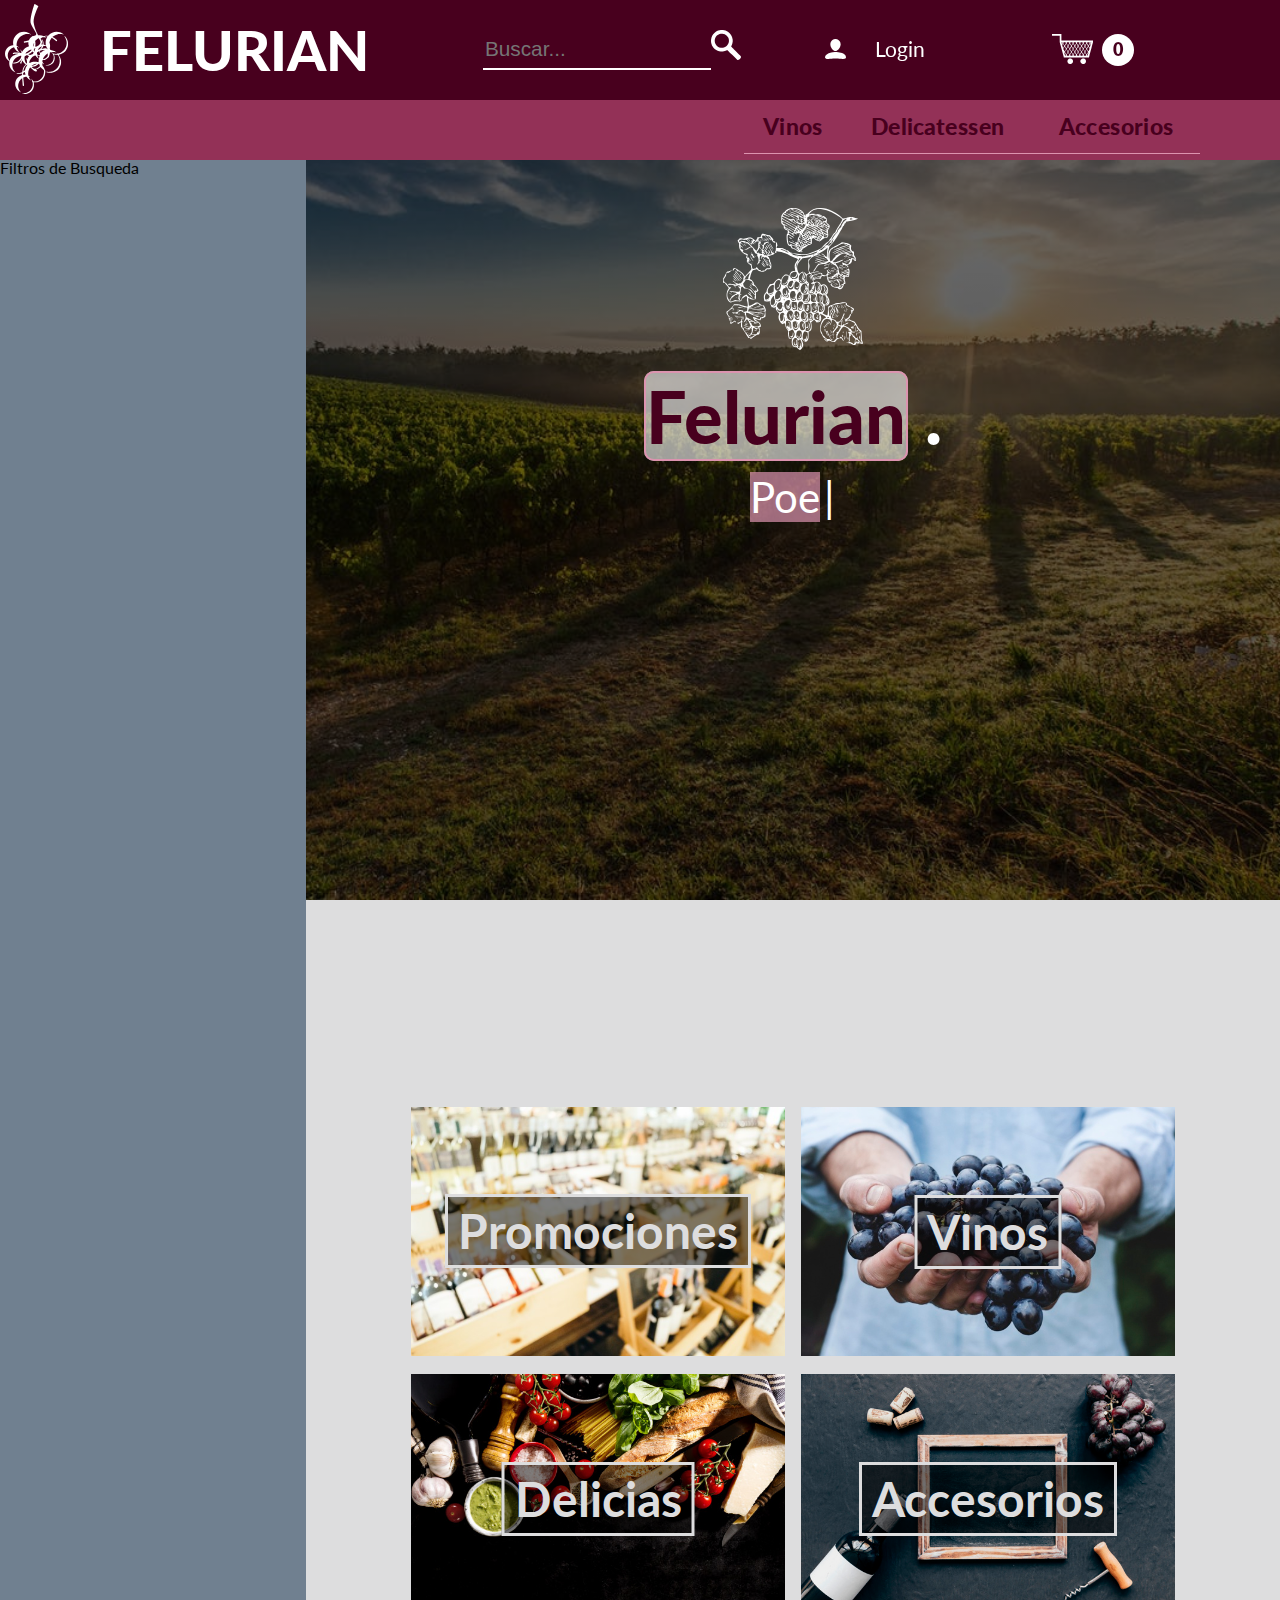
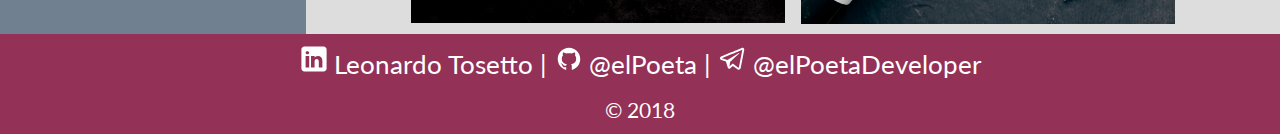
==== commit 6cc1cde4: "Carrito de compras funcional" ====
--- a/index.html
+++ b/index.html
@@ -129,7 +129,7 @@
         
         <footer class="footer">
             <div>
-            <p class="autor"><a href="https://www.linkedin.com/in/leonardo-tosetto" target="_blank"><img src="img/linked.svg">Leonardo Tosetto</a> | <a href="https://github.com/elPoeta" target="_blank"><img src="img/gitHub.svg">@elPoeta</a> | <a href="https://t.me/elPoetaDeveloper" target="_blank"><img src="img/telegram.svg">@elPoetaDeveloper</a></p>   
+            <p class="autor"><a href="https://www.linkedin.com/in/leonardo-tosetto" target="_blank"><img src="img/linkedin.svg">Leonardo Tosetto</a> | <a href="https://github.com/elPoeta" target="_blank"><img src="img/github.svg">@elPoeta</a> | <a href="https://t.me/elPoetaDeveloper" target="_blank"><img src="img/telegram.svg">@elPoetaDeveloper</a></p>   
             </div>
             <div >
                 <p class="copy">&copy; 2018</p>
@@ -142,7 +142,7 @@
     </div>
 
     <div>
-        <div class="panel-carrito hide-panel">
+        <div class="panel-carroCompras hide-panel">
             <ul class="panel-carrito-grid" id="panel-carrito">
 
             </ul> 
--- a/css/footer-estilo.css
+++ b/css/footer-estilo.css
@@ -12,7 +12,7 @@
 }
 
 .autor img{
-    max-height: 20px;
+    max-height: 30px;
     padding: 0 5px 0 0;
 }
 
--- a/css/carrito-estilo.css
+++ b/css/carrito-estilo.css
@@ -1,4 +1,4 @@
-.panel-carrito{
+.panel-carroCompras{
     width: 20%;
     left: 70%;
     height: auto;
@@ -102,7 +102,7 @@
 }
 
 @media screen and (max-width : 1200px){
-    .panel-carrito{
+    .panel-carroCompras{
         width: 40%;
         left: 55%;
         top:70px;
@@ -149,7 +149,7 @@
 }
 
 @media screen and (max-width : 750px){
-    .panel-carrito{
+    .panel-carroCompras{
         width: 50%;
         left: 45%;
     }
@@ -180,7 +180,7 @@
         height: 60px;    
     }
     
-    .panel-carrito{
+    .panel-carroCompras{
         width: 60%;
         left: 35%;
         top:60px;
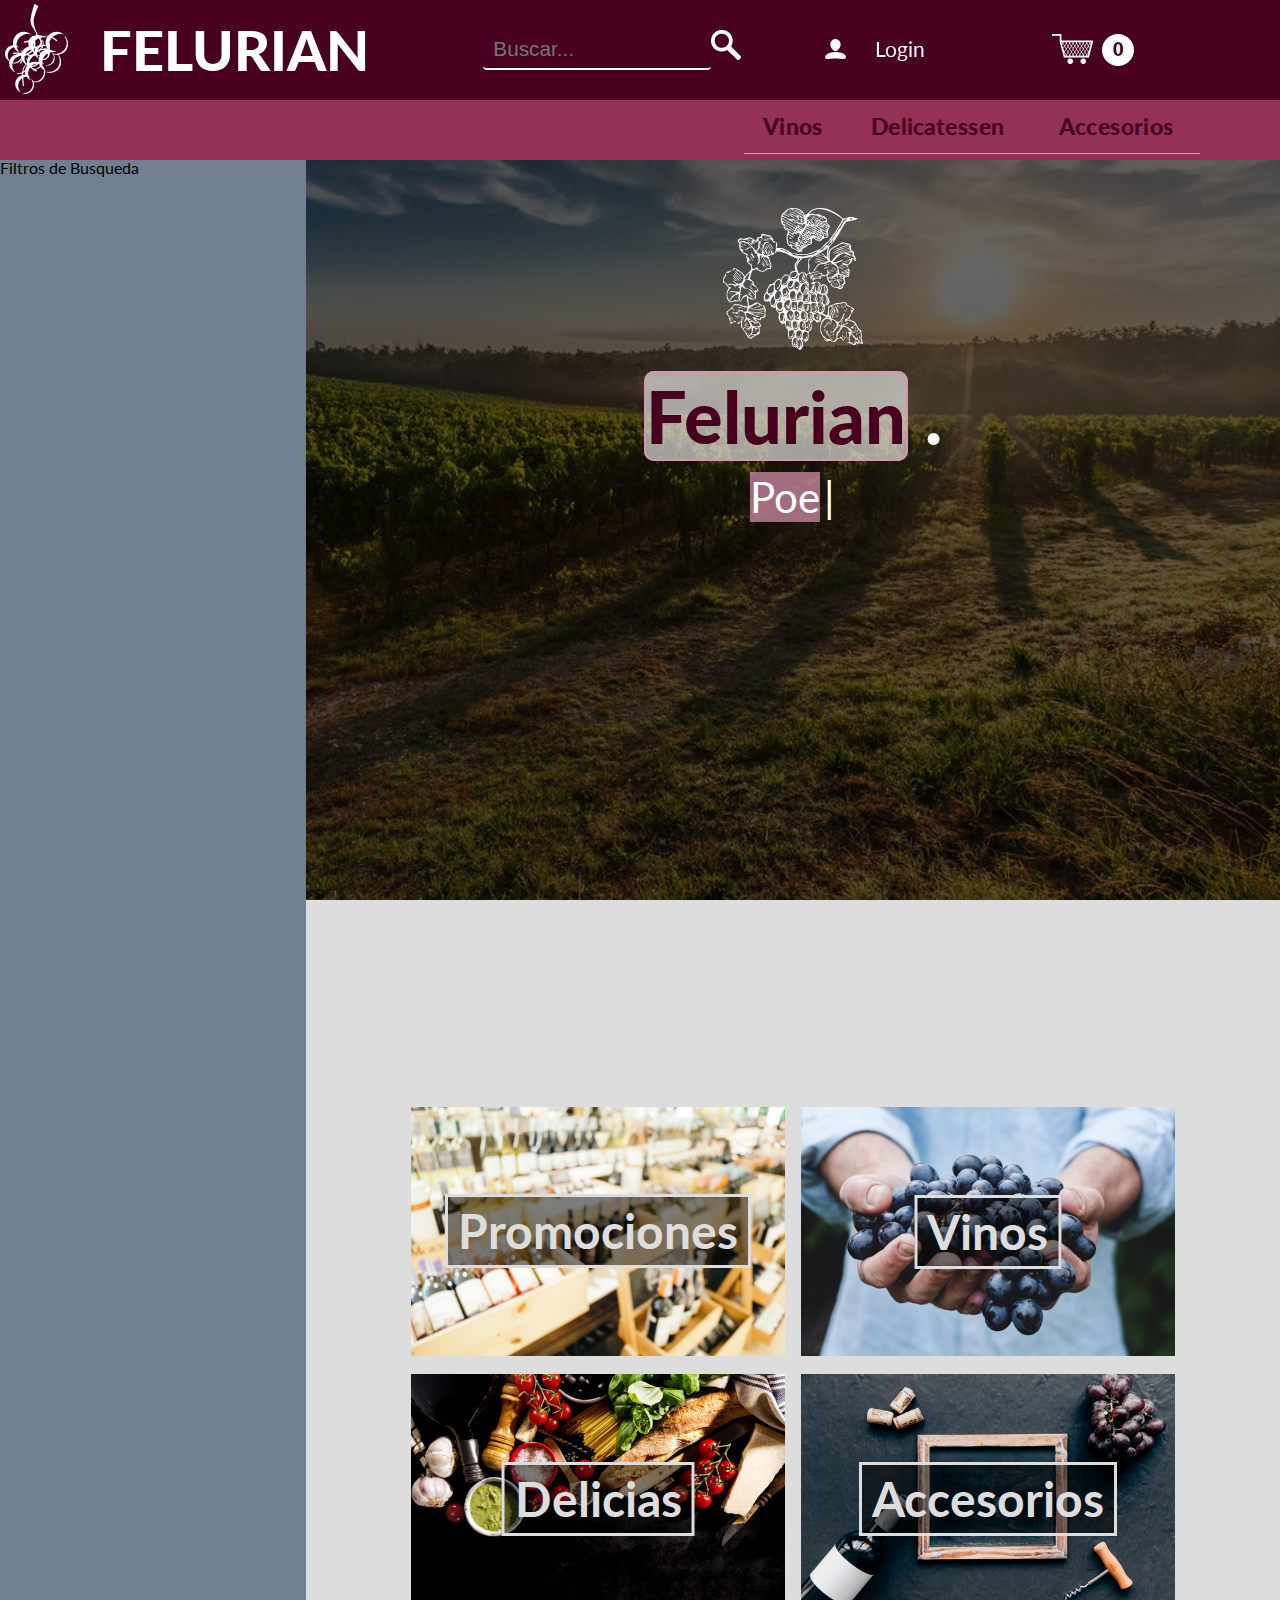
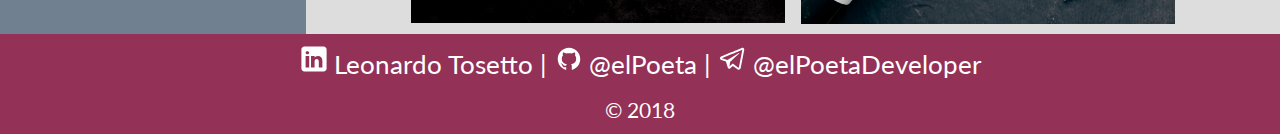
==== commit 566cac52: "Agregado login-form" ====
--- a/index.html
+++ b/index.html
@@ -13,12 +13,14 @@
     <link rel="stylesheet" href="css/side-estilo.css">
     <link rel="stylesheet" href="css/mainSection-estilo.css">
     <link rel="stylesheet" href="css/footer-estilo.css">
+    <link rel="stylesheet" href="css/login.css">
     <link rel="stylesheet" href="css/productos-estilo.css">
     <link rel="stylesheet" href="css/carrito-estilo.css">
     <link rel="stylesheet" href="css/hamburger-estilo.css">
 
     <script src="js/datos.js" defer></script>
     <script src="js/menu.js" defer></script>
+    <script src="js/login.js" defer></script>
     <script src="js/productos.js" defer></script>
     <script src="js/lupa.js" defer></script>
     <script src="js/carrito.js" defer></script>
@@ -142,7 +144,11 @@
     </div>
 
     <div>
+            <div class="panel-carroCompras hide-panel">
+                    <h5 id="carritoVacio">Carrito Vacio!</h5>   
+            </div>     
         <div class="panel-carroCompras hide-panel">
+               
             <ul class="panel-carrito-grid" id="panel-carrito">
 
             </ul> 
@@ -158,6 +164,54 @@
     
                 </ul>
         </div>
+
 </div>
+
+
+<!--LOGIN -->
+
+<div id="simpleModal" class="modal">
+    <div class="modal-content">
+      <div class="modal-header">
+          <span id="closeBtn">&times;</span>
+          <h2>
+              <label for="toggle-log" class="toggle">Login</label>
+              <label for="toggle-sign" class="toggle">Registrarse</label>
+          </h2>
+      </div>
+      <div class="modal-body">
+          <div class="wrapper">
+      <div class="container">  
+
+        <input type="radio" name="toggles" id="toggle-log" class="toggle" checked="checked" />
+        <input type="radio" name="toggles" id="toggle-sign" class="toggle" />
+        
+        <div class="panel" id="login">
+          <label for="log-email">Email</label>
+          <input id="log-email" />
+          <label for="log-pass">Password</label>
+          <input type="password" id="log-pass" />
+      
+          <button id="btn-login">Login</button>
+        </div>
+      
+        <div class="panel" id="signup">
+          <label for="sign-email">Email</label>
+          <input id="sign-email" />
+          <label for="sign-pass">Password</label>
+          <input type="password" id="sign-pass" />
+          <label for="sign-confirm">Confirmar password</label>
+          <input type="password" id="sign-confirm" />
+      
+          <button id="btn-registrar">Registrarse</button>
+        </div>
+      </div>
+    </div> 
+      </div>
+     
+    </div>
+  </div>   
+
+
 </body>
 </html>--- a/css/login.css
+++ b/css/login.css
@@ -0,0 +1,269 @@
+
+
+.button:hover{
+    background:#333;
+  }
+  
+  .modal{
+    display:none;
+    position: fixed;
+    z-index:110;
+    left: 0;
+    top:0;
+    height: 100%;
+    width:100%;
+    overflow: auto;
+    background-color: #00000080;
+  }
+  
+  .modal-content{
+    background-color:#f4f4f4;
+    margin: 8% auto;
+    width:40%;
+    box-shadow: 0 5px 8px 0 rgba(0,0,0,0.2),0 7px 20px 0 rgba(0,0,0,0.17);
+    animation-name:modalopen;
+    animation-duration:1s;
+  }
+  
+  .modal-header h2, .modal-footer h3{
+    margin:0;
+    text-align: center;
+  }
+  
+  .modal-header{
+    background:rgba(201, 119, 164, .5);
+    padding:15px;
+    color:#fff;
+  }
+  
+  .modal-body{
+    padding:10px 20px;
+    background-color: rgba(139, 27, 74, .7);
+    height: 500px;
+  }
+  
+  .modal-footer{
+    background:coral;
+    padding:10px;
+    color:#fff;
+    text-align: center;
+  }
+  
+  #closeBtn{
+    color:#ccc;
+    float: right;
+    font-size:30px;
+    color:#fff;
+  }
+  
+  #closeBtn:hover, #closeBtn:focus{
+    color:#000;
+    text-decoration: none;
+    cursor:pointer;
+  }
+  
+  @keyframes modalopen{
+    from{ opacity: 0}
+    to {opacity: 1}
+  }
+
+  /*=================================*/
+
+
+  .wrapper {
+    box-sizing: border-box;
+    outline: none;
+    margin-top: 30px;
+  }
+   
+  .label-container {
+    text-align: center;
+    margin-top: 8px;
+    margin-bottom: 30px;
+  }
+  
+  .container {
+    position: absolute;
+    left: 50%;
+    top: 50%;
+  }
+  
+  .panel {
+    position: absolute;
+    -webkit-transform: translate(-50%, -50%);
+            transform: translate(-50%, -50%);
+    width: 300px;
+    margin: 1em auto;
+    background: #fff;
+    padding: 1em;
+    border-radius: 6px;
+  }
+  
+  label {
+    display: block;
+    margin: 1em 0 .5em;
+    font-size: 11pt;
+    color: #666;
+  }
+  
+  input {
+    width: 95%;
+    color: #325a64;
+    padding: .75em .5em;
+    font-size: 12pt;
+    border-radius: 4px;
+    border: 1px solid #cde;
+    background: #eef9fe;
+    transition: border-color .1s;
+  }
+  input:focus {
+    border-color: #96afc8;
+  }
+  
+  button {
+    cursor: pointer;
+    background: #a7e245;
+    display: block;
+    margin: 1.5em 0 1em auto;
+    padding: .75em 2em;
+    border-radius: 100px;
+    border: 2px solid #a7e245;
+    color: #fff;
+    font-size: 12pt;
+    font-weight: 700;
+    transition: border-color .1s, background .1s;
+  }
+  button:focus {
+    border-color: #94c93d;
+  }
+  button:active {
+    background: #94c93d;
+  }
+  
+  /* Animacion / Posicionamiento */
+  #login, #signup {
+    z-index: 1;
+    -webkit-animation: login-in 0.3s cubic-bezier(0, 1.5, 0.66, 1.2) both;
+            animation: login-in 0.3s cubic-bezier(0, 1.5, 0.66, 1.2) both;
+  }
+  
+  #signup {
+    -webkit-animation-name: signup-in;
+            animation-name: signup-in;
+  }
+  
+  /* Funcionalidad */
+  input.toggle {
+    display: none;
+  }
+  
+  label.toggle {
+    display: inline-block;
+    font-size: 14pt;
+    font-weight: 700;
+    margin: 1em;
+    color: #fff;
+    cursor: pointer;
+  }
+  
+  #toggle-log:checked ~ #signup, #toggle-sign:checked ~ #login {
+    /* background: #c9dfec; */
+    background: rgb(212, 160, 189);
+    z-index: 0;
+    -webkit-animation: signup-out 0.3s cubic-bezier(0, 1.5, 0.66, 1.2) both;
+            animation: signup-out 0.3s cubic-bezier(0, 1.5, 0.66, 1.2) both;
+  }
+  #toggle-log:checked ~ #signup *, #toggle-sign:checked ~ #login * {
+    opacity: 0;
+    pointer-events: none;
+  }
+  
+  #toggle-sign:checked ~ #login {
+    -webkit-transform: translate(-65%, -45%) scale(0.9);
+            transform: translate(-65%, -45%) scale(0.9);
+    -webkit-animation-name: login-out;
+            animation-name: login-out;
+  }
+
+  @-webkit-keyframes signup-in {
+    0% {
+      -webkit-transform: translate(-35%, -45%) scale(0.8);
+              transform: translate(-35%, -45%) scale(0.8);
+    }
+    100% {
+      -webkit-transform: translate(-35%, -50%) scale(1);
+              transform: translate(-35%, -50%) scale(1);
+    }
+  }
+  
+  @keyframes signup-in {
+    0% {
+      -webkit-transform: translate(-35%, -45%) scale(0.8);
+              transform: translate(-35%, -45%) scale(0.8);
+    }
+    100% {
+      -webkit-transform: translate(-35%, -50%) scale(1);
+              transform: translate(-35%, -50%) scale(1);
+    }
+  }
+  @-webkit-keyframes signup-out {
+    0% {
+      -webkit-transform: translate(-35%, -50%) scale(1);
+              transform: translate(-35%, -50%) scale(1);
+    }
+    100% {
+      -webkit-transform: translate(-35%, -45%) scale(0.8);
+              transform: translate(-35%, -45%) scale(0.8);
+    }
+  }
+  @keyframes signup-out {
+    0% {
+      -webkit-transform: translate(-35%, -50%) scale(1);
+              transform: translate(-35%, -50%) scale(1);
+    }
+    100% {
+      -webkit-transform: translate(-35%, -45%) scale(0.8);
+              transform: translate(-35%, -45%) scale(0.8);
+    }
+  }
+  @-webkit-keyframes login-in {
+    0% {
+      -webkit-transform: translate(-65%, -45%) scale(0.9);
+              transform: translate(-65%, -45%) scale(0.9);
+    }
+    100% {
+      -webkit-transform: translate(-65%, -50%) scale(1);
+              transform: translate(-65%, -50%) scale(1);
+    }
+  }
+  @keyframes login-in {
+    0% {
+      -webkit-transform: translate(-65%, -45%) scale(0.9);
+              transform: translate(-65%, -45%) scale(0.9);
+    }
+    100% {
+      -webkit-transform: translate(-65%, -50%) scale(1);
+              transform: translate(-65%, -50%) scale(1);
+    }
+  }
+  @-webkit-keyframes login-out {
+    0% {
+      -webkit-transform: translate(-65%, -50%) scale(1);
+              transform: translate(-65%, -50%) scale(1);
+    }
+    100% {
+      -webkit-transform: translate(-65%, -45%) scale(0.9);
+              transform: translate(-65%, -45%) scale(0.9);
+    }
+  }
+  @keyframes login-out {
+    0% {
+      -webkit-transform: translate(-65%, -50%) scale(1);
+              transform: translate(-65%, -50%) scale(1);
+    }
+    100% {
+      -webkit-transform: translate(-65%, -45%) scale(0.9);
+              transform: translate(-65%, -45%) scale(0.9);
+    }
+  }
+  --- a/css/carrito-estilo.css
+++ b/css/carrito-estilo.css
@@ -12,7 +12,14 @@
     overflow: hidden;
     text-align: center;
 }
-
+#carritoVacio{ 
+    font-size: 1.5rem;
+    padding: 25px;
+    color: #48001E;
+    text-transform: capitalize;
+    text-align: center;
+    font-weight: 800;
+}
 .hide-panel{
     display: none;
 }
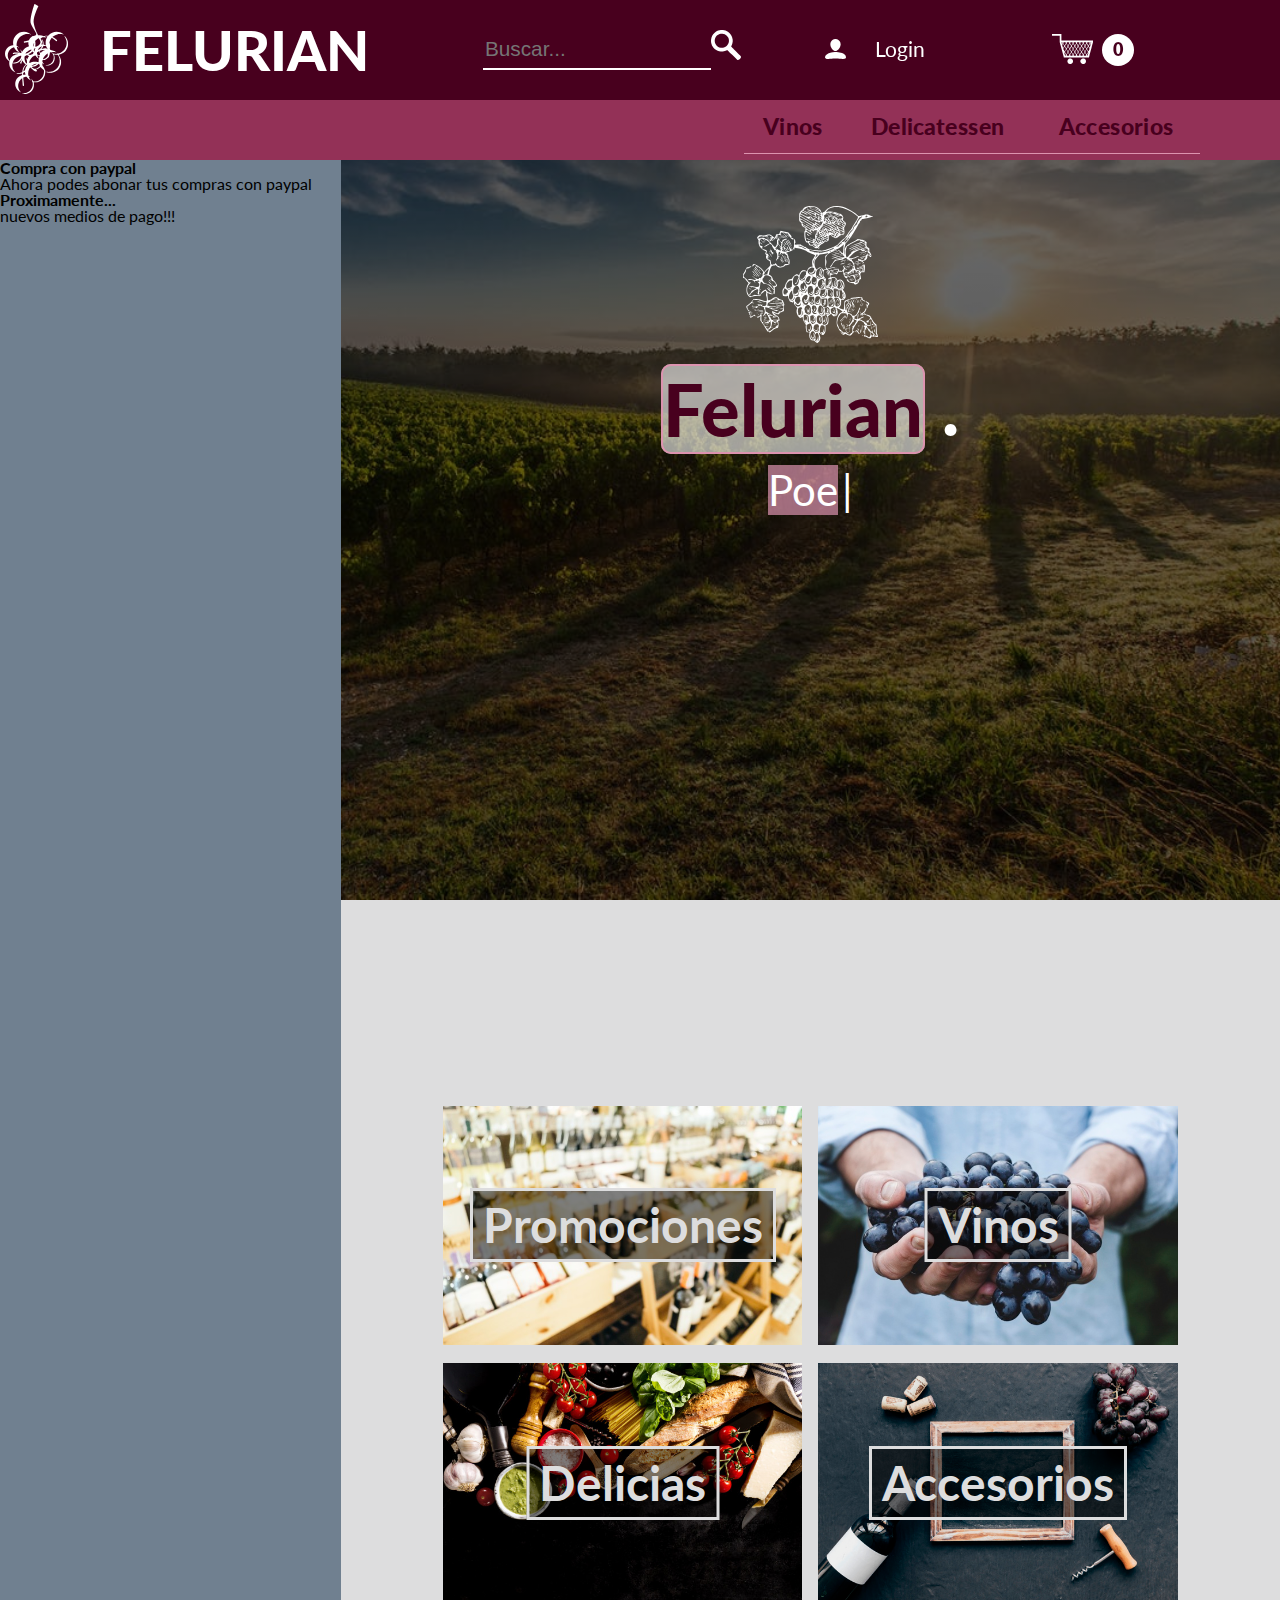
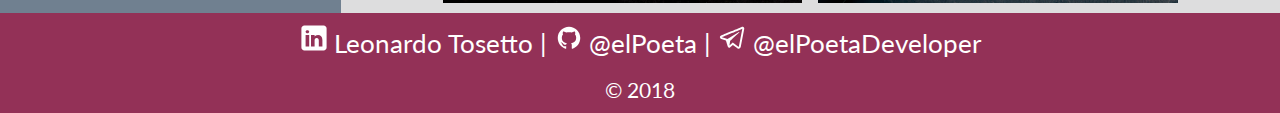
==== commit 6c9a1547: "nuevo login" ====
--- a/index.html
+++ b/index.html
@@ -1,5 +1,6 @@
 <!DOCTYPE html>
 <html lang="es">
+
 <head>
     <meta charset="UTF-8">
     <meta name="viewport" content="width=device-width, initial-scale=1.0">
@@ -13,7 +14,6 @@
     <link rel="stylesheet" href="css/side-estilo.css">
     <link rel="stylesheet" href="css/mainSection-estilo.css">
     <link rel="stylesheet" href="css/footer-estilo.css">
-    <link rel="stylesheet" href="css/login.css">
     <link rel="stylesheet" href="css/productos-estilo.css">
     <link rel="stylesheet" href="css/carrito-estilo.css">
     <link rel="stylesheet" href="css/hamburger-estilo.css">
@@ -28,17 +28,174 @@
 
     <title>Felurian Wine Store</title>
 </head>
+
 <body>
-    <div class="contenedor">
-        
+
+        <div class="contenedor">
+        
+                <header class="header">
+                     
+                    <figure>
+                        <a href="index.html"><img src="img/logo-header.svg" alt="Felurian" class="logo-header"></a>
+                    </figure>
+        
+                    <h1 class="titulo-header"><a href="index.html">Felurian</a></h1>
+                   
+                    <div class="form-busqueda">
+                        <input type="search" id="buscar" placeholder="Buscar...">
+                        <figure>
+                            <img src="img/lupa.svg" alt="buscar" class="logo-buscar">
+                        </figure>
+                    </div>
+                    <div class="contenedor-login">
+                        <figure>
+                            <img src="img/user.svg" alt="login" class="logo-user">
+                        </figure>
+                        <a href="login.html" class="login" id="login-header">Login</a>
+                    </div>
+                    <div class="compras">
+                        <figure>
+                            <img src="img/carrito.svg" alt="carrito" class="carrito-logo">
+                        </figure>
+        
+                        <div class="circulo-compras"><p id="cantidadEnCarritoCompras" class="cantidadEnCarrito">0</p></div>
+                    </div>
+                </header>
+                
+                <nav class="nav-bar">
+                    <div class="nav-menu" >
+                        <ul id="menu-template">
+        
+                        </ul>
+                    </div>
+                </nav>
+                
+                <aside class="side">
+                    
+                    <section id="side-content">
+                        <article class="side-article">
+                            <h2>Compra con paypal</h2>
+                            <p>Ahora podes abonar tus compras con paypal</p>
+                            <figure>
+                                
+                            </figure>
+                        </article>
+                             
+                        <article class="side-article">
+                            <h2>Proximamente...</h2>
+                            <p>nuevos medios de pago!!!</p>
+                            <figure>
+                               
+                            </figure>    
+                        </article>
+                    </section>
+                
+                </aside>
+                
+                <section class="main-section">
+                    <div id="panel-content">
+                        
+                        <div class="banner">
+                       
+                            <div class="banner-badge">
+                                  <img src="img/logo-banner.svg" class="logo-banner-img">
+                            </div>
+           
+                         <H2><span class="titulo-banner"><span>Felurian</span> <sup> . </sup></span></H2>
+                         <div class="contenedor-tipeo"><span id="tipeo-contenedor"></span>
+                          <span class='tipeo-cursor'>|</span>
+                        </div> 
+                       
+                        </div>
+          
+                          <div class="content-grilla">
+                       
+                            <div>
+                                  <a class="fondo-grilla" href="#">
+                                      <div class="texto-grilla">
+                                          <h2>Promociones</h2>
+                                      </div>
+                                      <img src="img/promos-grilla.jpg">
+                                  </a>
+                              </div>
+              
+                          <div>
+                                  <a class="fondo-grilla" href="#" onclick="buscarPorCategoria(1)">
+                                      <div class="texto-grilla">
+                                          <h2>Vinos</h2>
+                                      </div>
+                                      <img src="img/vinos-grilla.jpg">
+                                  </a>
+                         </div>
+               
+                        <div>
+                                  <a class="fondo-grilla" href="#" onclick="buscarPorCategoria(2)">
+                                      <div class="texto-grilla">
+                                          <h2>Delicias</h2>
+                                      </div>
+                                      <img src="img/delicias-grilla.jpg">
+                                  </a>
+                              </div>
+              
+                              <div>
+                                  <a class="fondo-grilla" href="#" onclick="buscarPorCategoria(3)">
+                                      <div class="texto-grilla">
+                                          <h2>Accesorios</h2>
+                                      </div>
+                                      <img src="img/accesorios-grilla.jpg">
+                                  </a>
+                              </div>
+                      </div>
+                      </div>  
+                         
+                </section>
+                
+                <footer class="footer">
+                    <div>
+                    <p class="autor"><a href="https://www.linkedin.com/in/leonardo-tosetto" target="_blank"><img src="img/linkedin.svg">Leonardo Tosetto</a> | <a href="https://github.com/elPoeta" target="_blank"><img src="img/github.svg">@elPoeta</a> | <a href="https://t.me/elPoetaDeveloper" target="_blank"><img src="img/telegram.svg">@elPoetaDeveloper</a></p>   
+                    </div>
+                    <div >
+                        <p class="copy">&copy; 2018</p>
+                    </div>
+                    
+                </footer>
+                <div class="nav-hamburger">
+                        <a href="#" id="nav-icon-hamburger">&#9776;</a>
+                </div>
+            </div>
+        
+            <div>
+                    <div class="panel-carroCompras hide-panel">
+                            <h5 id="carritoVacio">Carrito Vacio!</h5>   
+                    </div>     
+                <div class="panel-carroCompras hide-panel">
+                       
+                    <ul class="panel-carrito-grid" id="panel-carrito">
+        
+                    </ul> 
+                  
+                        <h5 class="total-panel-carrito">Total $<span id="total-carrito">0</span></h5>    
+                    
+                    <button class="btn-finalizarCompra" id="btn-Comprar">Finalizar Compra</button>
+                </div>
+                <div class="nav-panel">
+                        <a href="#" class="btn-cerrar-nav-panel" id="btn-nav-panel" >&times;</a>
+                        <ul id="panel-side-menu">
+            
+                        </ul>
+                </div>
+                <img id="loading" src="img/loading.svg" alt="Loading">
+        </div>
+   <!--  <div class="contenedor">
+
         <header class="header">
-             
+
             <figure>
                 <a href="index.html"><img src="img/logo-header.svg" alt="Felurian" class="logo-header"></a>
             </figure>
 
             <h1 class="titulo-header"><a href="index.html">Felurian</a></h1>
-           
+
             <div class="form-busqueda">
                 <input type="search" id="buscar" placeholder="Buscar...">
                 <figure>
@@ -49,169 +206,136 @@
                 <figure>
                     <img src="img/user.svg" alt="login" class="logo-user">
                 </figure>
-                <a href="#" class="login">Login</a>
+                <a href="login.html" class="login">Login</a>
             </div>
             <div class="compras">
                 <figure>
                     <img src="img/carrito.svg" alt="carrito" class="carrito-logo">
                 </figure>
 
-                <div class="circulo-compras"><p id="cantidadEnCarritoCompras" class="cantidadEnCarrito">0</p></div>
+                <div class="circulo-compras">
+                    <p id="cantidadEnCarritoCompras" class="cantidadEnCarrito">0</p>
+                </div>
             </div>
         </header>
-        
+
         <nav class="nav-bar">
-            <div class="nav-menu" >
+            <div class="nav-menu">
                 <ul id="menu-template">
 
                 </ul>
             </div>
         </nav>
-        
+
         <aside class="side">
             Filtros de Busqueda
-        
+
         </aside>
-        
+
         <section class="main-section">
             <div id="panel-content">
-                
-                <div class="banner">
-               
-                    <div class="banner-badge">
-                          <img src="img/logo-banner.svg" class="logo-banner-img">
-                    </div>
-   
-                 <H2><span class="titulo-banner"><span>Felurian</span> <sup> . </sup></span></H2>
-                 <div class="contenedor-tipeo"><span id="tipeo-contenedor"></span>
-                  <span class='tipeo-cursor'>|</span>
-                </div> 
-               
-                </div>
-  
-                  <div class="content-grilla">
-               
-                    <div>
-                          <a class="fondo-grilla" href="#">
-                              <div class="texto-grilla">
-                                  <h2>Promociones</h2>
-                              </div>
-                              <img src="img/promos-grilla.jpg">
-                          </a>
-                      </div>
-      
-                  <div>
-                          <a class="fondo-grilla" href="#" onclick="cargarProductos();">
-                              <div class="texto-grilla">
-                                  <h2>Vinos</h2>
-                              </div>
-                              <img src="img/vinos-grilla.jpg">
-                          </a>
-                 </div>
-       
-                <div>
-                          <a class="fondo-grilla" href="#">
-                              <div class="texto-grilla">
-                                  <h2>Delicias</h2>
-                              </div>
-                              <img src="img/delicias-grilla.jpg">
-                          </a>
-                      </div>
-      
-                      <div>
-                          <a class="fondo-grilla" href="#">
-                              <div class="texto-grilla">
-                                  <h2>Accesorios</h2>
-                              </div>
-                              <img src="img/accesorios-grilla.jpg">
-                          </a>
-                      </div>
-              </div>
-        </section>
-        
-        <footer class="footer">
-            <div>
-            <p class="autor"><a href="https://www.linkedin.com/in/leonardo-tosetto" target="_blank"><img src="img/linkedin.svg">Leonardo Tosetto</a> | <a href="https://github.com/elPoeta" target="_blank"><img src="img/github.svg">@elPoeta</a> | <a href="https://t.me/elPoetaDeveloper" target="_blank"><img src="img/telegram.svg">@elPoetaDeveloper</a></p>   
-            </div>
-            <div >
-                <p class="copy">&copy; 2018</p>
-            </div>
-            
-        </footer>
-        <div class="nav-hamburger">
-                <a href="#" id="nav-icon-hamburger">&#9776;</a>
-        </div>
-    </div>
+            </div>
+    </div>
+    <div class="banner">
+    </div>
+    </div>
+    <div class="banner-badge">
+    </div> <img src="img/logo-banner.svg" class="logo-banner-img">
+    </div>
+    </div>
+    </div>
+    </div>
+    <H2><span class="titulo-banner"><span>Felurian</span> <sup> . </sup></span></H2>
+    </div>
+    <div class="contenedor-tipeo"><span id="tipeo-contenedor"></span>
+    </div> <span class='tipeo-cursor'>|</span>
+    </div>
+    </div>
+    </div>
+    </div>
+
+    <div class="content-grilla">
+
+        <div>
+            <a class="fondo-grilla" href="#">
+                <div class="texto-grilla">
+                    <h2>Promociones</h2>
+                </div>
+                <img src="img/promos-grilla.jpg">
+            </a>
+        </div>
+
+        <div>
+            <a class="fondo-grilla" href="#" onclick="cargarProductos();">
+                <div class="texto-grilla">
+                    <h2>Vinos</h2>
+                </div>
+                <img src="img/vinos-grilla.jpg">
+            </a>
+        </div>
+
+        <div>
+            <a class="fondo-grilla" href="#">
+                <div class="texto-grilla">
+                    <h2>Delicias</h2>
+                </div>
+                <img src="img/delicias-grilla.jpg">
+            </a>
+        </div>
+
+        <div>
+            <a class="fondo-grilla" href="#">
+                <div class="texto-grilla">
+                    <h2>Accesorios</h2>
+                </div>
+                <img src="img/accesorios-grilla.jpg">
+            </a>
+        </div>
+    </div>
+    </div>
+    </section>
+
+    <footer class="footer">
+        <div>
+            <p class="autor"><a href="https://www.linkedin.com/in/leonardo-tosetto" target="_blank"><img src="img/linkedin.svg">Leonardo
+                    Tosetto</a> | <a href="https://github.com/elPoeta" target="_blank"><img src="img/github.svg">@elPoeta</a>
+                | <a href="https://t.me/elPoetaDeveloper" target="_blank"><img src="img/telegram.svg">@elPoetaDeveloper</a></p>
+        </div>
+        <div>
+            <p class="copy">&copy; 2018</p>
+        </div>
+
+    </footer>
+    <div class="nav-hamburger">
+        <a href="#" id="nav-icon-hamburger">&#9776;</a>
+    </div>
+ </div>
 
     <div>
-            <div class="panel-carroCompras hide-panel">
-                    <h5 id="carritoVacio">Carrito Vacio!</h5>   
-            </div>     
         <div class="panel-carroCompras hide-panel">
-               
+            <h5 id="carritoVacio">Carrito Vacio!</h5>
+        </div>
+        <div class="panel-carroCompras hide-panel">
+
             <ul class="panel-carrito-grid" id="panel-carrito">
 
-            </ul> 
-          
-                <h5 class="total-panel-carrito">Total $<span id="total-carrito">0</span></h5>    
-            
+            </ul>
+
+            <h5 class="total-panel-carrito">Total $<span id="total-carrito">0</span></h5>
+
             <button class="btn-finalizarCompra" id="btn-Comprar">Finalizar Compra</button>
         </div>
-      
+
         <div class="nav-panel">
-                <a href="#" class="btn-cerrar-nav-panel" id="btn-nav-panel" >&times;</a>
-                <ul id="panel-side-menu">
-    
-                </ul>
-        </div>
-
-</div>
-
-
-<!--LOGIN -->
-
-<div id="simpleModal" class="modal">
-    <div class="modal-content">
-      <div class="modal-header">
-          <span id="closeBtn">&times;</span>
-          <h2>
-              <label for="toggle-log" class="toggle">Login</label>
-              <label for="toggle-sign" class="toggle">Registrarse</label>
-          </h2>
-      </div>
-      <div class="modal-body">
-          <div class="wrapper">
-      <div class="container">  
-
-        <input type="radio" name="toggles" id="toggle-log" class="toggle" checked="checked" />
-        <input type="radio" name="toggles" id="toggle-sign" class="toggle" />
-        
-        <div class="panel" id="login">
-          <label for="log-email">Email</label>
-          <input id="log-email" />
-          <label for="log-pass">Password</label>
-          <input type="password" id="log-pass" />
-      
-          <button id="btn-login">Login</button>
-        </div>
-      
-        <div class="panel" id="signup">
-          <label for="sign-email">Email</label>
-          <input id="sign-email" />
-          <label for="sign-pass">Password</label>
-          <input type="password" id="sign-pass" />
-          <label for="sign-confirm">Confirmar password</label>
-          <input type="password" id="sign-confirm" />
-      
-          <button id="btn-registrar">Registrarse</button>
-        </div>
-      </div>
-    </div> 
-      </div>
-     
-    </div>
-  </div>   
-
+            <a href="#" class="btn-cerrar-nav-panel" id="btn-nav-panel">&times;</a>
+            <ul id="panel-side-menu">
+
+            </ul>
+        </div>
+        <img id="loading" src="img/loading.svg" alt="Loading">
+    </div>
+ -->
 
 </body>
+
 </html>--- a/css/contenedor-estilo.css
+++ b/css/contenedor-estilo.css
@@ -12,7 +12,13 @@
         "fo fo fo fo fo fo fo fo";
 
 }
-
+#loading {
+    position: fixed;
+    width: 8%;
+    top: 50%;
+    left: 50%;
+    display: none;
+}
 @media screen and (max-width : 1200px){
     .contenedor{
         grid-template-rows: 70px 40px auto 70px;
--- a/css/header-estilo.css
+++ b/css/header-estilo.css
@@ -29,7 +29,8 @@
     text-align: center;
 }
 
-.titulo-header a:hover{
+.titulo-header a:hover, 
+.login:hover{
     color: #DC93AF;
 }
 
--- a/css/navegacion-estilo.css
+++ b/css/navegacion-estilo.css
@@ -17,7 +17,7 @@
      border-bottom: 1px solid #DC93AF;
      list-style: none;
     }
-    
+       
 #menu-template li:hover ul{
     display: inline-grid;
     border-top: 1px solid #DC93AF;
--- a/css/carrito-estilo.css
+++ b/css/carrito-estilo.css
@@ -6,7 +6,8 @@
     position: fixed;
     z-index:100;
     top:100px;
-    background-color:#DC93AF;
+    background-color:rgba(255, 255, 255, 0.95);
+    border: 2px solid #48001E;
     border-radius: 15px;
     opacity: 1;   
     overflow: hidden;
@@ -48,15 +49,15 @@
 .nombreProducto-panel-carrito{
   font-size: 1.5rem;
   text-align: center;
-  color: #fff;
+  color: #48001E;
 }
 .simboloMoneda-panel-carrito{
-    color: #48001E;
+    color: #4e4e4e;
 }
 .cambiarCantidad-panel-carrito, 
 .eliminarProducto-panel-carrito{
     font-size: 1.8rem;
-    color: #fff;
+    color: #4e4e4e;
     text-decoration: none;
 }
 .cambiarCantidad-panel-carrito:hover{
@@ -72,10 +73,10 @@
 .spinner-panel-carrito{
     width: auto;
     font-size: 1.1rem;
-    background: #DC93AF;
-    border: 1px solid #fff;
+    background: #fff;
+    border: 1px solid #48001E;
     padding: 2px;
-    color: #fff;
+    color: #000;
 }
 
 .rango-panel-carrito{
@@ -94,6 +95,7 @@
 
 .btn-finalizarCompra{
     width: 80%;
+    margin: 0 auto;
     padding: 10px;
     background: #116611;
     color: #fff; 
